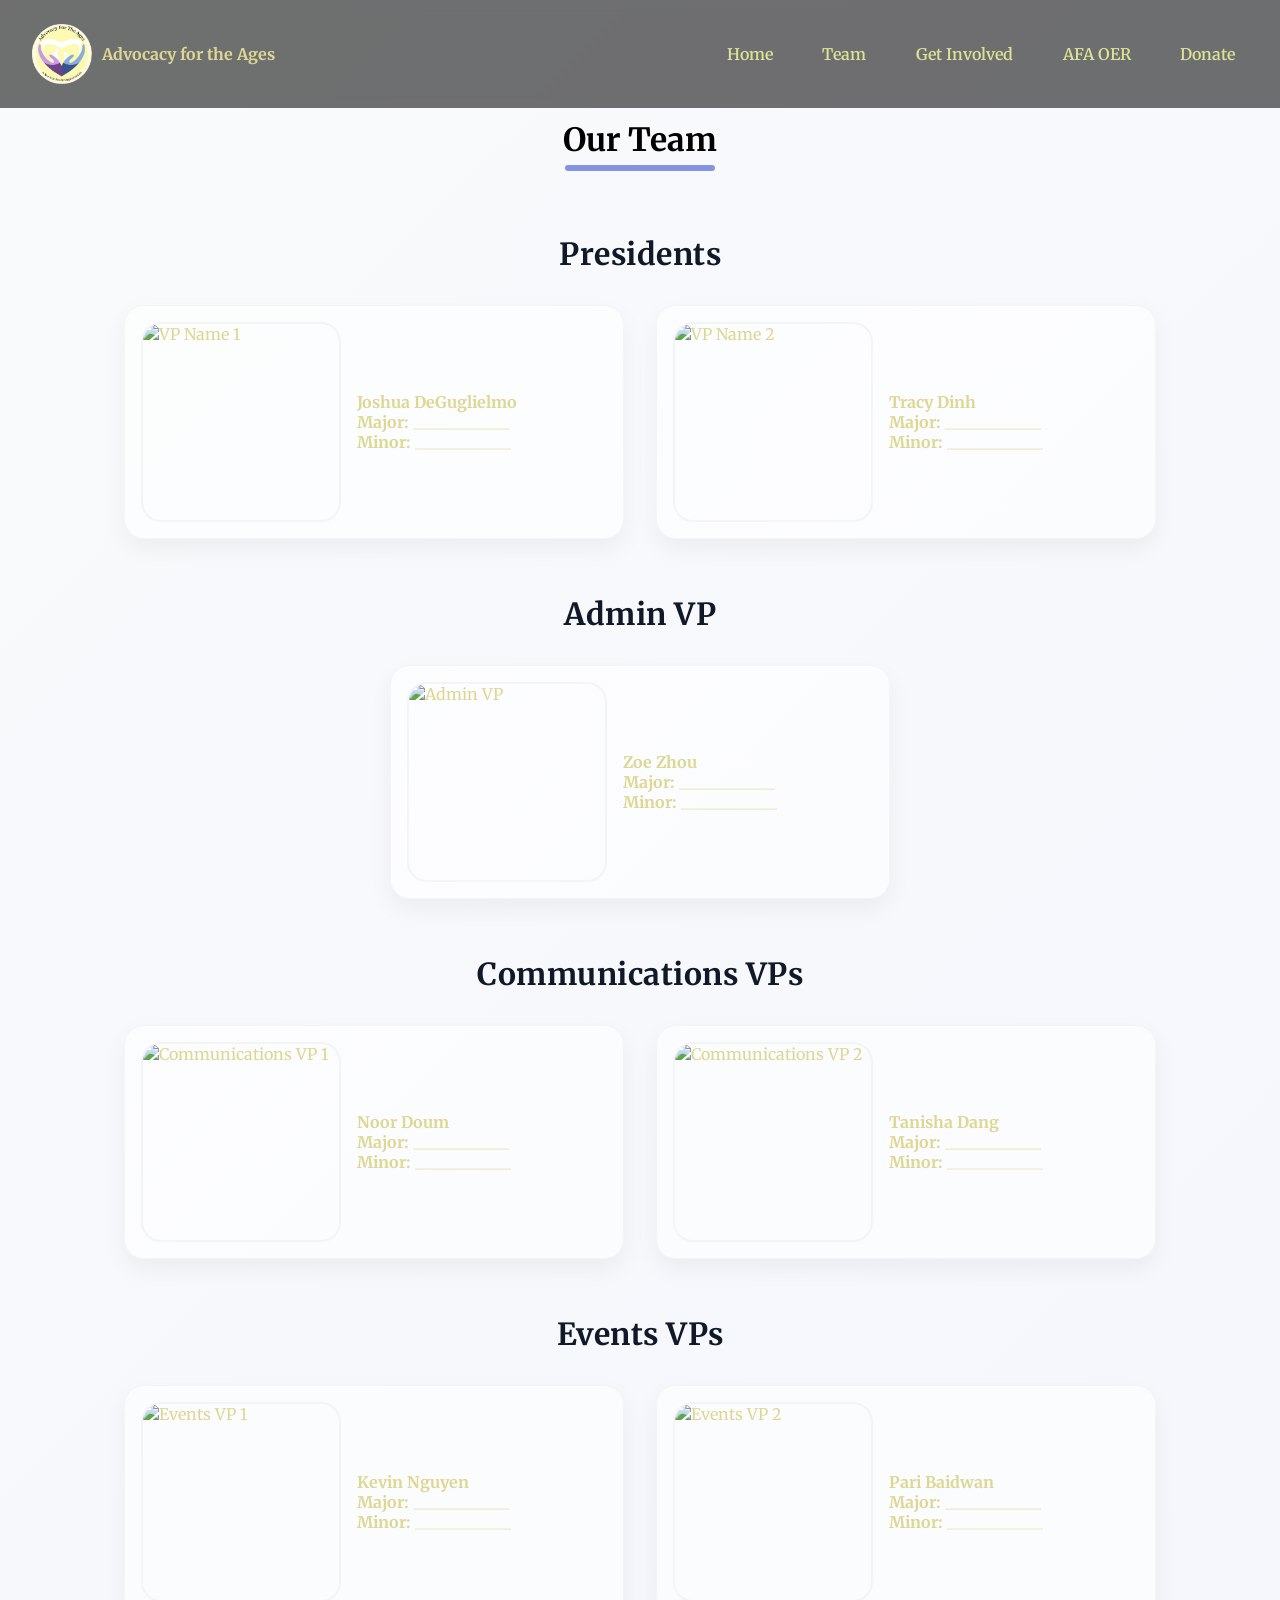
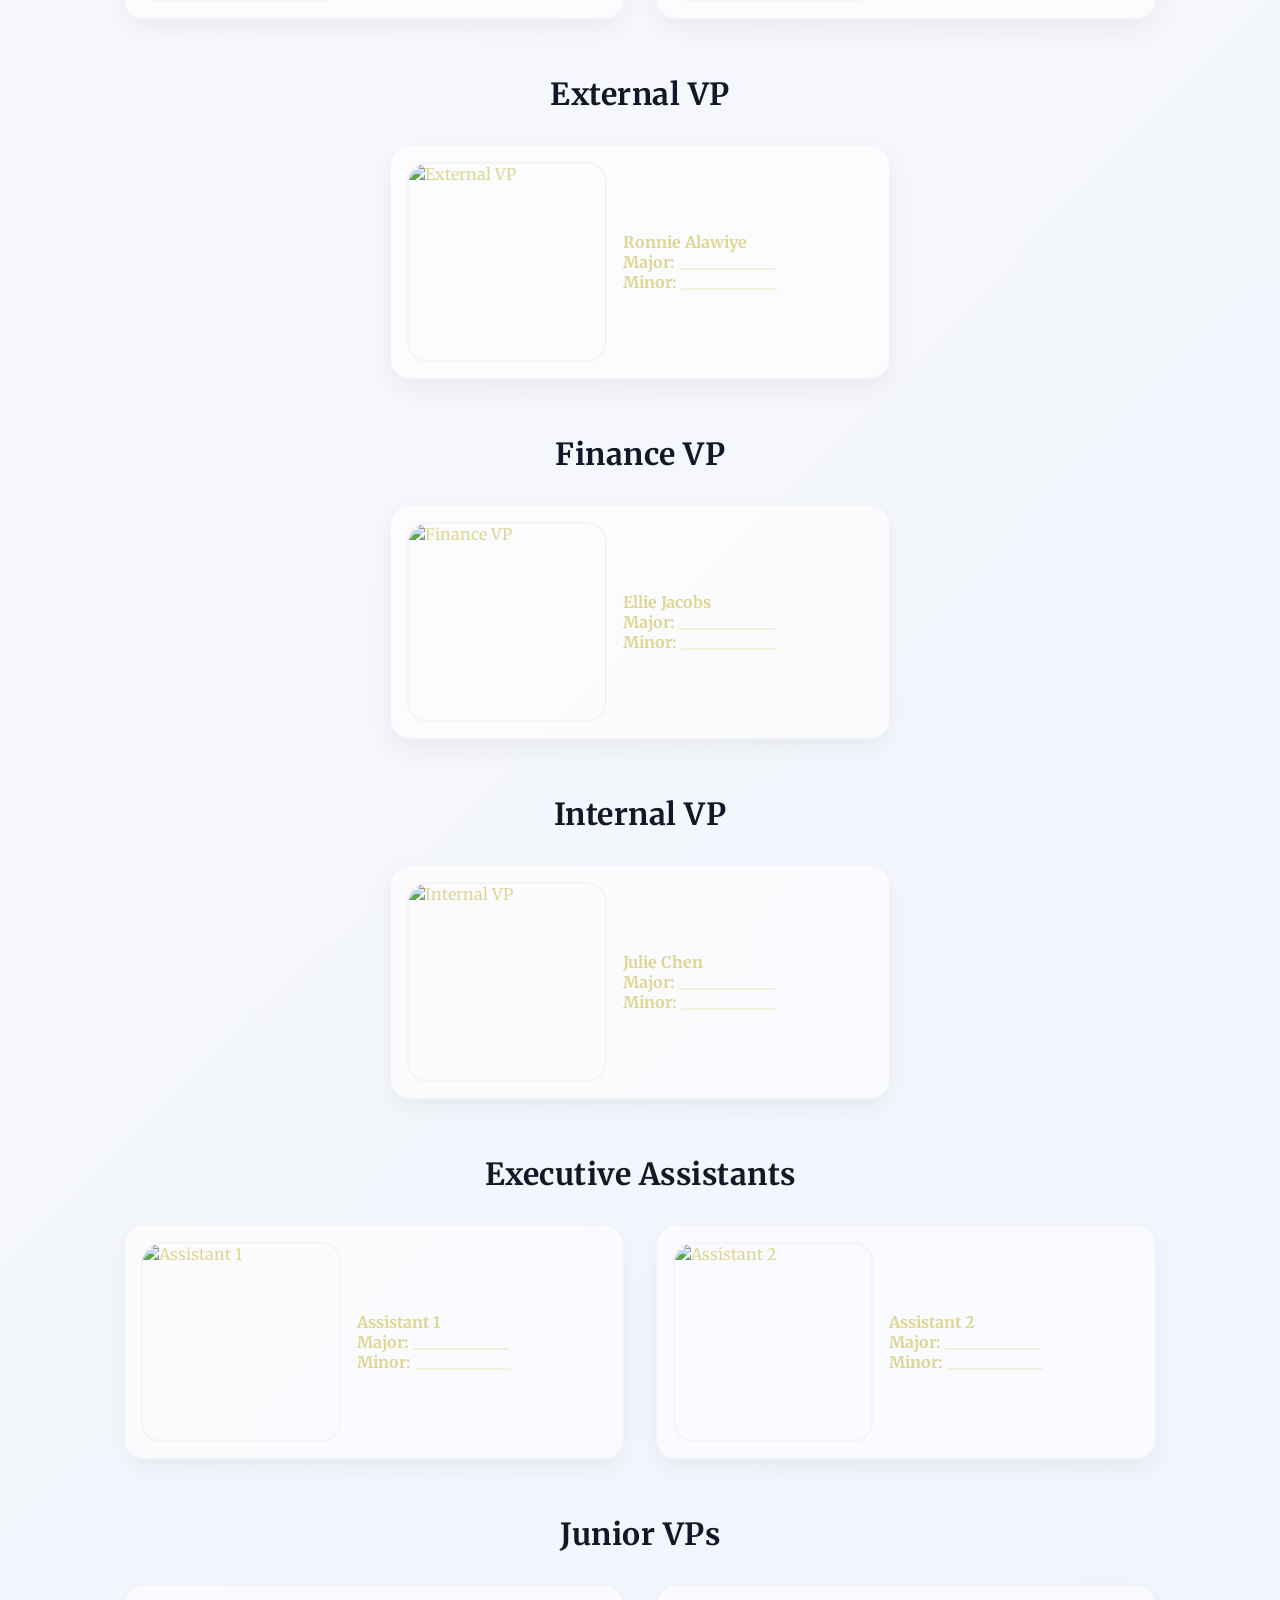
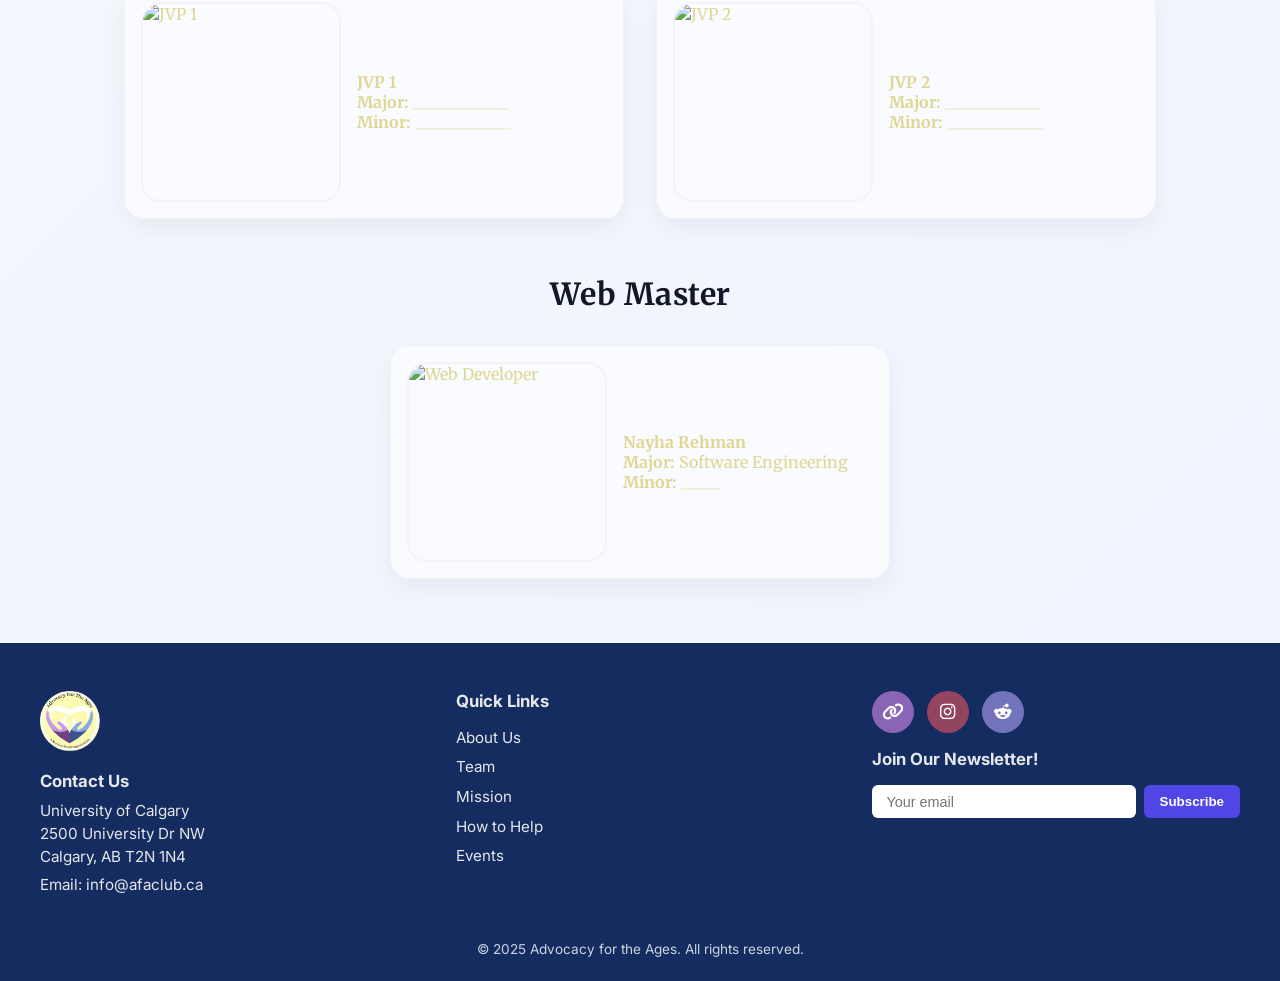
==== team.html @ b3eba0a0 "Website Base Design" ====
<!DOCTYPE html>
<html lang="en">
<head>
  <meta charset="UTF-8" />
  <meta name="viewport" content="width=device-width, initial-scale=1.0" />
  <title>Our Team | AFA Club</title>

  <link rel="stylesheet" href="css/styles.css" />
  <link
  rel="stylesheet"
  href="https://cdnjs.cloudflare.com/ajax/libs/font-awesome/6.5.0/css/all.min.css"
/>

  <link href="https://fonts.googleapis.com/css2?family=Merriweather:wght@400;700&family=Playfair+Display:wght@400;700&display=swap" rel="stylesheet">
  <meta charset="UTF-8" />
  <meta name="viewport" content="width=device-width, initial-scale=1.0" />
  <title>Advocacy for the Ages</title>

  <link rel="stylesheet" href="css/styles.css" />
  <link href="https://fonts.googleapis.com/css2?family=Inter:wght@400;600;700&display=swap" rel="stylesheet">
</head>
<body>

<header class="navbar">
  <div class="nav-left">
    <img src="assets/logo.png" alt="AFA Logo" class="logo">
    <span class="club-name">Advocacy for the Ages</span>
  </div>

    <nav class="nav-menu">
    <div class="nav-item">
      <a href="index.html" class="nav-link">Home</a>
    </div>
    <div class="nav-item">
      <a href="Team.html" class="nav-link">Team</a>
    </div>
    <div class="nav-item">
        <a href="#">Get Involved</a>
        <div class="dropdown">
        <a href="collabs.html">Schools/Organizations</a>
        <a href="donate.html">Members</a>
        </div>
    </div>

    <div class="nav-item">
      <a href="OER.html" class="nav-link">AFA OER</a>
    </div>

    <a href="https://www.gofundme.com/f/advocacy-for-the-ages-helping-our-community-as-a-charity?attribution_id=sl:24ce74b3-1496-4ca2-81be-85c0640acd7d&lang=en_US&utm_campaign=fp_sharesheet&utm_content=amp13_t1-amp14_t2&utm_medium=customer&utm_source=copy_link&v=amp14_t2" class="nav-link">Donate</a>
    </nav>

</header>

<section class="team-section">
  <h2>Our Team</h2>

  <div class="team-container">
    <!-- Presidents -->
    <div class="team-group vp-group">
      <h3>Presidents</h3>
      <div class="profiles">
        <div class="profile">
          <img src="assets/placeholder.jpg" alt="VP Name 1" class="profile-img">
          <div class="profile-info">
            <h4>Joshua DeGuglielmo</h4>
            <p><strong>Major:</strong> ____________</p>
            <p><strong>Minor:</strong> ____________</p>
          </div>
        </div>
        <div class="profile">
          <img src="assets/placeholder.jpg" alt="VP Name 2" class="profile-img">
          <div class="profile-info">
            <h4>Tracy Dinh</h4>
            <p><strong>Major:</strong> ____________</p>
            <p><strong>Minor:</strong> ____________</p>
          </div>
        </div>
      </div>
    </div>

    <!-- Admin VP -->
    <div class="team-group">
      <h3>Admin VP</h3>
      <div class="profiles">
        <div class="profile">
          <img src="assets/placeholder.jpg" alt="Admin VP" class="profile-img">
          <div class="profile-info">
            <h4>Zoe Zhou</h4>
            <p><strong>Major:</strong> ____________</p>
            <p><strong>Minor:</strong> ____________</p>
          </div>
        </div>
      </div>
    </div>

    <!-- Communications Vice Presidents -->
    <div class="team-group">
      <h3>Communications VPs</h3>
      <div class="profiles">
        <div class="profile">
          <img src="assets/placeholder.jpg" alt="Communications VP 1" class="profile-img">
          <div class="profile-info">
            <h4>Noor Doum</h4>
            <p><strong>Major:</strong> ____________</p>
            <p><strong>Minor:</strong> ____________</p>
          </div>
        </div>
        <div class="profile">
          <img src="assets/placeholder.jpg" alt="Communications VP 2" class="profile-img">
          <div class="profile-info">
            <h4>Tanisha Dang</h4>
            <p><strong>Major:</strong> ____________</p>
            <p><strong>Minor:</strong> ____________</p>
          </div>
        </div>
      </div>
    </div>

    <!-- Events Vice Presidents -->
    <div class="team-group">
      <h3>Events VPs</h3>
      <div class="profiles">
        <div class="profile">
          <img src="assets/placeholder.jpg" alt="Events VP 1" class="profile-img">
          <div class="profile-info">
            <h4>Kevin Nguyen</h4>
            <p><strong>Major:</strong> ____________</p>
            <p><strong>Minor:</strong> ____________</p>
          </div>
        </div>
        <div class="profile">
          <img src="assets/placeholder.jpg" alt="Events VP 2" class="profile-img">
          <div class="profile-info">
            <h4>Pari Baidwan</h4>
            <p><strong>Major:</strong> ____________</p>
            <p><strong>Minor:</strong> ____________</p>
          </div>
        </div>
      </div>
    </div>

    <!-- External Vice President -->
    <div class="team-group">
      <h3>External VP</h3>
      <div class="profiles">
        <div class="profile">
          <img src="assets/placeholder.jpg" alt="External VP" class="profile-img">
          <div class="profile-info">
            <h4>Ronnie Alawiye</h4>
            <p><strong>Major:</strong> ____________</p>
            <p><strong>Minor:</strong> ____________</p>
          </div>
        </div>
      </div>
    </div>

    <!-- Finance Vice President -->
    <div class="team-group">
      <h3>Finance VP</h3>
      <div class="profiles">
        <div class="profile">
          <img src="assets/placeholder.jpg" alt="Finance VP" class="profile-img">
          <div class="profile-info">
            <h4>Ellie Jacobs</h4>
            <p><strong>Major:</strong> ____________</p>
            <p><strong>Minor:</strong> ____________</p>
          </div>
        </div>
      </div>
    </div>

    <!-- Internal Vice President -->
    <div class="team-group">
      <h3>Internal VP</h3>
      <div class="profiles">
        <div class="profile">
          <img src="assets/placeholder.jpg" alt="Internal VP" class="profile-img">
          <div class="profile-info">
            <h4>Julie Chen</h4>
            <p><strong>Major:</strong> ____________</p>
            <p><strong>Minor:</strong> ____________</p>
          </div>
        </div>
      </div>
    </div>

    <!-- Assistants -->
    <div class="team-group assistants-group">
      <h3>Executive Assistants</h3>
      <div class="profiles">
        <div class="profile">
          <img src="assets/placeholder.jpg" alt="Assistant 1" class="profile-img">
          <div class="profile-info">
            <h4>Assistant 1</h4>
            <p><strong>Major:</strong> ____________</p>
            <p><strong>Minor:</strong> ____________</p>
          </div>
        </div>
        <div class="profile">
          <img src="assets/placeholder.jpg" alt="Assistant 2" class="profile-img">
          <div class="profile-info">
            <h4>Assistant 2</h4>
            <p><strong>Major:</strong> ____________</p>
            <p><strong>Minor:</strong> ____________</p>
          </div>
        </div>
      </div>
    </div>

    <!-- Junior Vice Presidents -->
    <div class="team-group jvp-group">
      <h3>Junior VPs</h3>
      <div class="profiles">
        <div class="profile">
          <img src="assets/placeholder.jpg" alt="JVP 1" class="profile-img">
          <div class="profile-info">
            <h4>JVP 1</h4>
            <p><strong>Major:</strong> ____________</p>
            <p><strong>Minor:</strong> ____________</p>
          </div>
        </div>
        <div class="profile">
          <img src="assets/placeholder.jpg" alt="JVP 2" class="profile-img">
          <div class="profile-info">
            <h4>JVP 2</h4>
            <p><strong>Major:</strong> ____________</p>
            <p><strong>Minor:</strong> ____________</p>
          </div>
        </div>
      </div>
    </div>

    <!-- Web Developer -->
    <div class="team-group web-dev-group">
      <h3>Web Master</h3>
      <div class="profiles">
        <div class="profile">
          <img src="assets/placeholder.jpg" alt="Web Developer" class="profile-img">
          <div class="profile-info">
            <h4>Nayha Rehman
            </h4>
            <p><strong>Major:</strong> Software Engineering</p>
            <p><strong>Minor:</strong> _____</p>
          </div>
        </div>
      </div>
    </div>
  </div>
</section>



<footer class="footer">
  <div class="footer-container">

    <!-- LEFT -->
    <div class="footer-left">
      <img src="assets/logo.png" alt="AFA Club Logo" class="footer-logo">
      <h3>Contact Us</h3>
      <p>
        University of Calgary<br>
        2500 University Dr NW<br>
        Calgary, AB T2N 1N4
      </p>
      <p>Email: info@afaclub.ca</p>
    </div>

    <!-- CENTER -->
    <div class="footer-center">
      <h3>Quick Links</h3>
      <ul class="footer-links">
        <li><a href="#about">About Us</a></li>
        <li><a href="#team">Team</a></li>
        <li><a href="#mission">Mission</a></li>
        <li><a href="#help">How to Help</a></li>
        <li><a href="#events">Events</a></li>
      </ul>
    </div>

    <!-- RIGHT -->
    <div class="footer-right">

      <div class="social-buttons">
        <a href="#" class="social-btn link" aria-label="Website">
          <i class="fa-solid fa-link"></i>
        </a>
        <a href="#" class="social-btn instagram" aria-label="Instagram">
          <i class="fa-brands fa-instagram"></i>
        </a>
        <a href="#" class="social-btn reddit" aria-label="Reddit">
          <i class="fa-brands fa-reddit-alien"></i>
        </a>
      </div>

      <h3>Join Our Newsletter!</h3>
      <form class="newsletter-form">
        <input type="email" placeholder="Your email" required>
        <button type="submit">Subscribe</button>
      </form>
    </div>

  </div>

  <p class="footer-bottom">
    &copy; 2025 Advocacy for the Ages. All rights reserved.
  </p>
</footer>



<script src="js/script.js"></script>
</body>
</html>
---- css/styles.css ----
* {
  margin: 0;
  padding: 0;
  box-sizing: border-box;
}

body {
  font-family: 'Merriweather', serif;
  background: #fcfcf6;
  color: #ddd793;
}
/* NAVBAR */
.navbar {
  position: fixed;           /* keeps navbar on top */
  width: 100%;
  top: 0;
  left: 0;
  z-index: 100;
  
  background-color: rgba(0, 0, 0, 0.557); /* semi-transparent black overlay */
  backdrop-filter: blur(5px);           /* optional blur for frosted look */
  
  display: flex;
  justify-content: space-between;
  align-items: center;
  padding: 1.2rem 2rem;
  transition: transform 0.3s ease-in-out;
}

.navbar.hidden {
  transform: translateY(-100%); /* slide up out of view */
}


/* NAV MENU */
.nav-menu {
  display: flex;
  align-items: center;
  gap: 1.5rem;
}

/* Top-level links */
.nav-menu a {
  padding: 0.5rem 0.8rem;
  border-radius: 6px;
  font-weight: 600;
  color: #dde394;
  transition: background 0.25s ease, color 0.25s ease;
}

/* Hover color */
.nav-menu a:hover {
  background-color: #584a6c; /* darker lavender */
  color: #c7c6ab;
}

/* Dropdown container */
.nav-item {
  position: relative;
}

/* Dropdown menu */
.dropdown {
  position: absolute;
  top: 120%;
  left: 0;
  background: rgb(0, 0, 0);
  border-radius: 8px;
  min-width: 160px;
  box-shadow: 0 10px 30px rgba(192, 153, 227, 0.943);
  display: none;
  flex-direction: column;
  padding: 0.5rem 0;
  z-index: 100;
}

/* Dropdown links */
.dropdown a {
  padding: 0.6rem 1rem;
  color: #ffffff;
  border-radius: 0;
}

/* Dropdown hover */
.dropdown a:hover {
  background: #939bd8;
}

/* Show dropdown on hover */
.nav-item:hover .dropdown {
  display: flex;
}


.nav-left {
  display: flex;
  align-items: center;
  gap: 0.6rem;
}

.logo {
  width: 60px;
  height: 70px;
  object-fit: contain;
}

.homelogo {
  width: 300px;       /* fixed width */
  height: auto;       /* maintain aspect ratio */
  object-fit: contain;
  margin-top: 0;      /* adjust as needed */
  transition: none;   /* remove flashes caused by animations */
}


#about .front-image {
  width: 60%;
  max-width: 900px;
  min-width: 50px;   /* prevents teeny image */
  height: auto;
  display: block;
  margin: 20px auto;
}



.club-name {
  font-weight: 700;
}

nav a {
  margin-left: 0rem;
  text-decoration: none;
  font-weight: 600;
  color: #534d0a;
}

nav a.active {
  color: #e0dec8;
}

/* HERO */
.hero {
  padding: 5rem 2rem;
  text-align: center;
  background: linear-gradient(135deg, #5469ad, #c59ccf);
  position: relative; /* ADD THIS */
  overflow: hidden;   /* optional, keeps shapes inside */
  min-height: 100vh;       /* makes hero fill entire viewport height */
  display: flex;           /* for vertical centering */
  flex-direction: column;
  justify-content: center; /* vertically center content */
}


.hero h1 {
  color: #211f00;
  margin-top: 50px;
  font-size: 2.8rem;
  margin-bottom: 1rem;
}

.hero-content {
  position: relative;
  z-index: 10;
  color: #1f2933;
}

/* SECTIONS */
.section {
  padding: 4rem 2rem;
  padding-top: 120px; /* Account for fixed navbar */
  max-width: absolute;
  margin: auto;
  background: linear-gradient(135deg, #f8f9fa 0%, #ffffff 50%, #f1f3f4 100%);
  position: relative;
  overflow: hidden;
}

.section h2 {
  text-align: center;
  margin-bottom: 1.5rem;
  color: black;
  font-size: 1.7rem;
  font-weight: 550;
  font-family: 'Manrope', sans-serif;
}

.section h2::after {
  content: "";
  display: block;
  width: 150px;              /* underline length */
  height: 6px;              /* thickness */
  background-color: #8494e1; /* nice clean blue */
  margin: 0.3rem auto 0;    /* spacing + center */
  border-radius: 3px;       /* soft edges */
}

.section-text {
  text-align: center;
  max-width: 900px;         /* maximum width of text block */
  width: 90%;               /* takes 90% of available width */
  margin: 0 auto;           /* centers horizontally */
  color: #000000;
  line-height: 1.9;
  letter-spacing: 0.02em;
  font-size: 1.15rem;
  font-weight: 510;
  font-family: 'Manrope', sans-serif;
}

/* SECTIONS */
.team-section {
  padding: 4rem 2rem;
  padding-top: 120px; /* Account for fixed navbar */
  max-width: absolute;
  margin: auto;
  background: rgb(246, 243, 249);
  position: relative;
  overflow: hidden;
}

.team-section h2 {
  text-align: center;
  margin-bottom: 1.5rem;
  font-size: xx-large;
  color: black;
}

.team-section h2::after {
  content: "";
  display: block;
  width: 150px;              /* underline length */
  height: 6px;              /* thickness */
  background-color: #8494e1; /* nice clean blue */
  margin: 0.3rem auto 0;    /* spacing + center */
  border-radius: 3px;  
  font-family: 'Manrope', sans-serif;     /* soft edges */
}

.team-section-text {
  text-align: center;
  max-width: 900px;         /* maximum width of text block */
  width: 90%;               /* takes 90% of available width */
  margin: 0 auto;           /* centers horizontally */
  color: #000000;
  line-height: 1.9;
  letter-spacing: 0.02em;
  font-size: 1.15rem;
  font-weight: 510;
  font-family: 'Manrope', sans-serif;
}








/* CARDS */
.cards {
  display: grid;
  grid-template-columns: repeat(auto-fit, minmax(250px, 1fr));
  gap: 2rem;
  margin-top: 3rem;
}

.card {
  background: white;
  padding: 2rem;
  border-radius: 10px;
  box-shadow: 0 8px 24px rgba(0,0,0,0.08);
}



/* =========================
   MODERN TEAM SECTION
========================= */

.team-container {
  margin-top: 4rem;
  display: flex;
  flex-direction: column;
  gap: 3.5rem;
  align-items: center;
}

.team-group {
  width: 100%;
  max-width: 1300px;
}

.team-group h3 {
  text-align: center;
  font-size: 1.9rem;
  font-weight: 700;
  margin-bottom: 2rem;
  color: #111827;
  letter-spacing: 0.5px;
}
.profiles {
  display: grid;
  grid-template-columns: repeat(auto-fit, 500px);
  justify-content: center;
  gap: 2rem;
}




.profile {
  width: 500px;        /* SAME width for every card */
  min-height: 230px;

  display: flex;
  align-items: center;
  gap: 1rem;

  background: #ffffff96;
  border-radius: 20px;
  padding: 1rem;

  box-shadow: 0 10px 25px rgba(0, 0, 0, 0.05);
  border: 1px solid rgba(0, 0, 0, 0.03);
  transition: all 0.25s ease;
}

.profile:hover {
  background-color: rgb(245, 245, 245);
  transform: translateY(-5px);
  box-shadow: 0 18px 35px rgba(0, 0, 0, 0.08);
}



.profile-img {
  width: 200px;
  height: 200px;
  object-fit: cover;
  border-radius: 20px;   /* rounded square */
  margin: none;
  border: 2px solid #f3f4f6;
}





/* Section background refinement */
.team-section {
  background: linear-gradient(
    -45deg,
    #f9fafb,
    #f3f4f6,
    #eef2ff,
    #f9fafb
  );
  background-size: 400% 400%;
  animation: gradientMove 20s ease infinite;
}

@keyframes gradientMove {
  0% { background-position: 0% 50%; }
  50% { background-position: 100% 50%; }
  100% { background-position: 0% 50%; }
}














/* Floating elements container */
#floating-elements {
  position: absolute;
  top: 0;
  left: 0;
  width: 100%;
  height: 100%;
  pointer-events: none; /* so they don't block clicks */
  overflow: hidden;
}

/* Shape common styles */
.floating-shape {
  position: absolute;
  width: 32px;
  height: 32px;
  opacity: 0.7;
  animation: float ease-in-out infinite;
}

/* Individual shapes */
.star {
  background-color: #fdfd96; /* pastel yellow */
  clip-path: polygon(50% 0%, 61% 35%, 98% 35%, 68% 57%, 79% 91%, 50% 70%, 21% 91%, 32% 57%, 2% 35%, 39% 35%);
}

.book {
  background-color: #87ceeb; /* nice blue */
  border-radius: 3px;
}

.pen {
  background-color: #e6e6fa; /* lavender */
  width: 8px;
  height: 32px;
  border-radius: 2px;
}

/* Floating animation */
@keyframes float {
  0% {
    transform: translateY(100%) translateX(0px) rotate(0deg);
    opacity: 0;
  }
  25% {
    transform: translateY(50%) translateX(var(--horizontal-drift, 0px)) rotate(90deg);
    opacity: 0.9;
  }
  75% {
    transform: translateY(-50%) translateX(calc(var(--horizontal-drift, 0px) * -0.5)) rotate(270deg);
    opacity: 0.9;
  }
  100% {
    transform: translateY(-100%) translateX(0px) rotate(360deg);
    opacity: 0;
  }
}




.mission-icons {
  display: grid;
  grid-template-columns: repeat(auto-fit, minmax(220px, 1fr));
  gap: 1.5rem;
  margin-top: 3rem;
  text-align: center;
  max-width: 900px;
  margin: 3rem auto 0;
}

.mission-item h3 {
  margin-top: 1rem;
  font-size: 1.2rem;
  color: #1f2933;
  font-family: 'Manrope', sans-serif;
}

.mission-item p {
  margin-top: 0.5rem;
  font-size: 0.95rem;
  color: #4b5563;
  line-height: 1.6;
}

.icon-circle {
  width: 100px;
  height: 100px;
  margin: 0 auto;
  background: #8494e1;
  color: white;
  border-radius: 50%;
  display: flex;
  align-items: center;
  justify-content: center;
  font-size: 2.4rem;
}


.cta-section {
  position: relative;
  background: url('../assets/longimg.jpg') center/cover no-repeat;
  color: #ffffff;
  background-position: center 60%;
  font-family: 'Merriweather', serif;
  padding: 6rem 2rem;
  overflow: hidden;
}



.cta-overlay {
  position: absolute;
  top: 0; left: 0; right: 0; bottom: 0;
  background-color: rgba(0,0,0,0.4); /* optional dark overlay for text readability */
  z-index: 1;
}

.cta-container {
  display: flex;
  justify-content: space-between;
  align-items: center;
  max-width: 1200px;
  margin: auto;
  position: relative; /* so content is above overlay */
  z-index: 2;
  gap: 7rem;
  flex-wrap: wrap;
}

.cta-left, .cta-right {
  flex: 1;
  border-radius: 9px;
  background-color: #2d2d2dbd;
  min-width: 300px;
  padding-left: 3rem;
  padding-block: 3rem;
}

.cta-left h2, .cta-right h2 {
  font-size: 2rem;
  margin-bottom: 1rem;
}

.cta-left p {
  line-height: 1.8;
  margin-bottom: 1.5rem;
}

.cta-btn {
  display: inline-block;
  padding: 0.7rem 1.5rem;
  border-radius: 8px;
  text-decoration: none;
  font-weight: 600;
  transition: transform 0.2s, background 0.2s;
  text-align: center;
}

/* Donate button style */
.donate-btn {
  background-color: #43380b; /* pastel yellow */
  color: #ffffff;
}

.donate-btn:hover {
  background-color: #d3b351;
}

/* Get Involved buttons style */
.involve-buttons {
  display: flex;
  flex-direction: column;
  gap: 1rem;
}

.involve-btn {
  background-color: #51579d; /* blue */
  color: rgb(255, 255, 255);
    max-width: 200px;
}

.involve-btn:hover {
  background-color: #959ad3;
}

/* Responsive */
@media (max-width: 768px) {
  .cta-container {
    flex-direction: column;
    text-align: center;
  }

  .involve-buttons {
    flex-direction: row;
    justify-content: center;
  }
}












/* =========================
   FOOTER BASE
========================= */
.footer {
  background-color: #142c5f;
  color: #e5e7eb;
  padding: 3rem 2rem 1.5rem;
  font-family: 'Inter', sans-serif;
}

/* Layout container */
.footer-container {
  max-width: 1200px;
  margin: auto;
  display: flex;
  justify-content: space-between;
  gap: 3rem;
  flex-wrap: wrap;
}

/* Make columns equal */
.footer-left,
.footer-center,
.footer-right {
  flex: 1;
  min-width: 250px;
}

/* =========================
   LEFT COLUMN
========================= */
.footer-left .footer-logo {
  width: 60px;
  margin-bottom: 1rem;
}

.footer-left h3 {
  margin-bottom: 0.6rem;
  font-size: 1.05rem;
}

.footer-left p {
  margin: 0.3rem 0;
  font-size: 0.95rem;
  line-height: 1.5;
}

/* =========================
   CENTER COLUMN
========================= */
.footer-center h3 {
  margin-bottom: 1rem;
  font-size: 1.05rem;
}

.footer-links {
  list-style: none;
  padding: 0;
}

.footer-links li {
  margin-bottom: 0.6rem;
}

.footer-links a {
  text-decoration: none;
  color: #e5e7eb;
  font-size: 0.95rem;
  transition: color 0.2s ease;
}

.footer-links a:hover {
  color: #60a5fa;
}

/* =========================
   RIGHT COLUMN
========================= */
.footer-right {
  display: flex;
  flex-direction: column;
  gap: 1rem;
}

.footer-right h3 {
  font-size: 1.05rem;
}

/* Social icons */
.social-buttons {
  display: flex;
  gap: 0.8rem;
}

.social-btn {
  width: 42px;
  height: 42px;
  border-radius: 50%;
  display: inline-flex;
  align-items: center;
  justify-content: center;
  font-size: 1.1rem;
  color: white;
  text-decoration: none;
  transition: transform 0.2s ease, filter 0.2s ease;
}

.social-btn.link {
  background-color: #8a65b5;
}

.social-btn.instagram {
  background-color: #93445e;
}

.social-btn.reddit {
  background-color: #7373bc;
}

.social-btn:hover {
  transform: translateY(-3px);
  filter: brightness(1.15);
}

/* =========================
   NEWSLETTER
========================= */
.newsletter-form {
  display: flex;
  gap: 0.5rem;
  flex-wrap: wrap;
}

.newsletter-form input {
  flex: 1;
  min-width: 160px;
  padding: 0.55rem 0.9rem;
  border-radius: 6px;
  border: none;
  font-size: 0.9rem;
}

.newsletter-form button {
  padding: 0.55rem 1rem;
  border-radius: 6px;
  border: none;
  background-color: #4f46e5;
  color: white;
  font-weight: 600;
  cursor: pointer;
  transition: background 0.2s ease, transform 0.2s ease;
}

.newsletter-form button:hover {
  background-color: #3730a3;
  transform: translateY(-2px);
}

/* =========================
   FOOTER BOTTOM
========================= */
.footer-bottom {
  text-align: center;
  margin-top: 2.5rem;
  font-size: 0.85rem;
  color: #cbd5e1;
}

/* =========================
   MOBILE
========================= */
@media (max-width: 768px) {
  .footer-container {
    flex-direction: column;
    text-align: center;
    gap: 2.5rem;
  }

  .social-buttons {
    justify-content: center;
  }

  .newsletter-form {
    justify-content: center;
  }
}
---- css/styles.css ----
* {
  margin: 0;
  padding: 0;
  box-sizing: border-box;
}

body {
  font-family: 'Merriweather', serif;
  background: #fcfcf6;
  color: #ddd793;
}
/* NAVBAR */
.navbar {
  position: fixed;           /* keeps navbar on top */
  width: 100%;
  top: 0;
  left: 0;
  z-index: 100;
  
  background-color: rgba(0, 0, 0, 0.557); /* semi-transparent black overlay */
  backdrop-filter: blur(5px);           /* optional blur for frosted look */
  
  display: flex;
  justify-content: space-between;
  align-items: center;
  padding: 1.2rem 2rem;
  transition: transform 0.3s ease-in-out;
}

.navbar.hidden {
  transform: translateY(-100%); /* slide up out of view */
}


/* NAV MENU */
.nav-menu {
  display: flex;
  align-items: center;
  gap: 1.5rem;
}

/* Top-level links */
.nav-menu a {
  padding: 0.5rem 0.8rem;
  border-radius: 6px;
  font-weight: 600;
  color: #dde394;
  transition: background 0.25s ease, color 0.25s ease;
}

/* Hover color */
.nav-menu a:hover {
  background-color: #584a6c; /* darker lavender */
  color: #c7c6ab;
}

/* Dropdown container */
.nav-item {
  position: relative;
}

/* Dropdown menu */
.dropdown {
  position: absolute;
  top: 120%;
  left: 0;
  background: rgb(0, 0, 0);
  border-radius: 8px;
  min-width: 160px;
  box-shadow: 0 10px 30px rgba(192, 153, 227, 0.943);
  display: none;
  flex-direction: column;
  padding: 0.5rem 0;
  z-index: 100;
}

/* Dropdown links */
.dropdown a {
  padding: 0.6rem 1rem;
  color: #ffffff;
  border-radius: 0;
}

/* Dropdown hover */
.dropdown a:hover {
  background: #939bd8;
}

/* Show dropdown on hover */
.nav-item:hover .dropdown {
  display: flex;
}


.nav-left {
  display: flex;
  align-items: center;
  gap: 0.6rem;
}

.logo {
  width: 60px;
  height: 70px;
  object-fit: contain;
}

.homelogo {
  width: 300px;       /* fixed width */
  height: auto;       /* maintain aspect ratio */
  object-fit: contain;
  margin-top: 0;      /* adjust as needed */
  transition: none;   /* remove flashes caused by animations */
}


#about .front-image {
  width: 60%;
  max-width: 900px;
  min-width: 50px;   /* prevents teeny image */
  height: auto;
  display: block;
  margin: 20px auto;
}



.club-name {
  font-weight: 700;
}

nav a {
  margin-left: 0rem;
  text-decoration: none;
  font-weight: 600;
  color: #534d0a;
}

nav a.active {
  color: #e0dec8;
}

/* HERO */
.hero {
  padding: 5rem 2rem;
  text-align: center;
  background: linear-gradient(135deg, #5469ad, #c59ccf);
  position: relative; /* ADD THIS */
  overflow: hidden;   /* optional, keeps shapes inside */
  min-height: 100vh;       /* makes hero fill entire viewport height */
  display: flex;           /* for vertical centering */
  flex-direction: column;
  justify-content: center; /* vertically center content */
}


.hero h1 {
  color: #211f00;
  margin-top: 50px;
  font-size: 2.8rem;
  margin-bottom: 1rem;
}

.hero-content {
  position: relative;
  z-index: 10;
  color: #1f2933;
}

/* SECTIONS */
.section {
  padding: 4rem 2rem;
  padding-top: 120px; /* Account for fixed navbar */
  max-width: absolute;
  margin: auto;
  background: linear-gradient(135deg, #f8f9fa 0%, #ffffff 50%, #f1f3f4 100%);
  position: relative;
  overflow: hidden;
}

.section h2 {
  text-align: center;
  margin-bottom: 1.5rem;
  color: black;
  font-size: 1.7rem;
  font-weight: 550;
  font-family: 'Manrope', sans-serif;
}

.section h2::after {
  content: "";
  display: block;
  width: 150px;              /* underline length */
  height: 6px;              /* thickness */
  background-color: #8494e1; /* nice clean blue */
  margin: 0.3rem auto 0;    /* spacing + center */
  border-radius: 3px;       /* soft edges */
}

.section-text {
  text-align: center;
  max-width: 900px;         /* maximum width of text block */
  width: 90%;               /* takes 90% of available width */
  margin: 0 auto;           /* centers horizontally */
  color: #000000;
  line-height: 1.9;
  letter-spacing: 0.02em;
  font-size: 1.15rem;
  font-weight: 510;
  font-family: 'Manrope', sans-serif;
}

/* SECTIONS */
.team-section {
  padding: 4rem 2rem;
  padding-top: 120px; /* Account for fixed navbar */
  max-width: absolute;
  margin: auto;
  background: rgb(246, 243, 249);
  position: relative;
  overflow: hidden;
}

.team-section h2 {
  text-align: center;
  margin-bottom: 1.5rem;
  font-size: xx-large;
  color: black;
}

.team-section h2::after {
  content: "";
  display: block;
  width: 150px;              /* underline length */
  height: 6px;              /* thickness */
  background-color: #8494e1; /* nice clean blue */
  margin: 0.3rem auto 0;    /* spacing + center */
  border-radius: 3px;  
  font-family: 'Manrope', sans-serif;     /* soft edges */
}

.team-section-text {
  text-align: center;
  max-width: 900px;         /* maximum width of text block */
  width: 90%;               /* takes 90% of available width */
  margin: 0 auto;           /* centers horizontally */
  color: #000000;
  line-height: 1.9;
  letter-spacing: 0.02em;
  font-size: 1.15rem;
  font-weight: 510;
  font-family: 'Manrope', sans-serif;
}








/* CARDS */
.cards {
  display: grid;
  grid-template-columns: repeat(auto-fit, minmax(250px, 1fr));
  gap: 2rem;
  margin-top: 3rem;
}

.card {
  background: white;
  padding: 2rem;
  border-radius: 10px;
  box-shadow: 0 8px 24px rgba(0,0,0,0.08);
}



/* =========================
   MODERN TEAM SECTION
========================= */

.team-container {
  margin-top: 4rem;
  display: flex;
  flex-direction: column;
  gap: 3.5rem;
  align-items: center;
}

.team-group {
  width: 100%;
  max-width: 1300px;
}

.team-group h3 {
  text-align: center;
  font-size: 1.9rem;
  font-weight: 700;
  margin-bottom: 2rem;
  color: #111827;
  letter-spacing: 0.5px;
}
.profiles {
  display: grid;
  grid-template-columns: repeat(auto-fit, 500px);
  justify-content: center;
  gap: 2rem;
}




.profile {
  width: 500px;        /* SAME width for every card */
  min-height: 230px;

  display: flex;
  align-items: center;
  gap: 1rem;

  background: #ffffff96;
  border-radius: 20px;
  padding: 1rem;

  box-shadow: 0 10px 25px rgba(0, 0, 0, 0.05);
  border: 1px solid rgba(0, 0, 0, 0.03);
  transition: all 0.25s ease;
}

.profile:hover {
  background-color: rgb(245, 245, 245);
  transform: translateY(-5px);
  box-shadow: 0 18px 35px rgba(0, 0, 0, 0.08);
}



.profile-img {
  width: 200px;
  height: 200px;
  object-fit: cover;
  border-radius: 20px;   /* rounded square */
  margin: none;
  border: 2px solid #f3f4f6;
}





/* Section background refinement */
.team-section {
  background: linear-gradient(
    -45deg,
    #f9fafb,
    #f3f4f6,
    #eef2ff,
    #f9fafb
  );
  background-size: 400% 400%;
  animation: gradientMove 20s ease infinite;
}

@keyframes gradientMove {
  0% { background-position: 0% 50%; }
  50% { background-position: 100% 50%; }
  100% { background-position: 0% 50%; }
}














/* Floating elements container */
#floating-elements {
  position: absolute;
  top: 0;
  left: 0;
  width: 100%;
  height: 100%;
  pointer-events: none; /* so they don't block clicks */
  overflow: hidden;
}

/* Shape common styles */
.floating-shape {
  position: absolute;
  width: 32px;
  height: 32px;
  opacity: 0.7;
  animation: float ease-in-out infinite;
}

/* Individual shapes */
.star {
  background-color: #fdfd96; /* pastel yellow */
  clip-path: polygon(50% 0%, 61% 35%, 98% 35%, 68% 57%, 79% 91%, 50% 70%, 21% 91%, 32% 57%, 2% 35%, 39% 35%);
}

.book {
  background-color: #87ceeb; /* nice blue */
  border-radius: 3px;
}

.pen {
  background-color: #e6e6fa; /* lavender */
  width: 8px;
  height: 32px;
  border-radius: 2px;
}

/* Floating animation */
@keyframes float {
  0% {
    transform: translateY(100%) translateX(0px) rotate(0deg);
    opacity: 0;
  }
  25% {
    transform: translateY(50%) translateX(var(--horizontal-drift, 0px)) rotate(90deg);
    opacity: 0.9;
  }
  75% {
    transform: translateY(-50%) translateX(calc(var(--horizontal-drift, 0px) * -0.5)) rotate(270deg);
    opacity: 0.9;
  }
  100% {
    transform: translateY(-100%) translateX(0px) rotate(360deg);
    opacity: 0;
  }
}




.mission-icons {
  display: grid;
  grid-template-columns: repeat(auto-fit, minmax(220px, 1fr));
  gap: 1.5rem;
  margin-top: 3rem;
  text-align: center;
  max-width: 900px;
  margin: 3rem auto 0;
}

.mission-item h3 {
  margin-top: 1rem;
  font-size: 1.2rem;
  color: #1f2933;
  font-family: 'Manrope', sans-serif;
}

.mission-item p {
  margin-top: 0.5rem;
  font-size: 0.95rem;
  color: #4b5563;
  line-height: 1.6;
}

.icon-circle {
  width: 100px;
  height: 100px;
  margin: 0 auto;
  background: #8494e1;
  color: white;
  border-radius: 50%;
  display: flex;
  align-items: center;
  justify-content: center;
  font-size: 2.4rem;
}


.cta-section {
  position: relative;
  background: url('../assets/longimg.jpg') center/cover no-repeat;
  color: #ffffff;
  background-position: center 60%;
  font-family: 'Merriweather', serif;
  padding: 6rem 2rem;
  overflow: hidden;
}



.cta-overlay {
  position: absolute;
  top: 0; left: 0; right: 0; bottom: 0;
  background-color: rgba(0,0,0,0.4); /* optional dark overlay for text readability */
  z-index: 1;
}

.cta-container {
  display: flex;
  justify-content: space-between;
  align-items: center;
  max-width: 1200px;
  margin: auto;
  position: relative; /* so content is above overlay */
  z-index: 2;
  gap: 7rem;
  flex-wrap: wrap;
}

.cta-left, .cta-right {
  flex: 1;
  border-radius: 9px;
  background-color: #2d2d2dbd;
  min-width: 300px;
  padding-left: 3rem;
  padding-block: 3rem;
}

.cta-left h2, .cta-right h2 {
  font-size: 2rem;
  margin-bottom: 1rem;
}

.cta-left p {
  line-height: 1.8;
  margin-bottom: 1.5rem;
}

.cta-btn {
  display: inline-block;
  padding: 0.7rem 1.5rem;
  border-radius: 8px;
  text-decoration: none;
  font-weight: 600;
  transition: transform 0.2s, background 0.2s;
  text-align: center;
}

/* Donate button style */
.donate-btn {
  background-color: #43380b; /* pastel yellow */
  color: #ffffff;
}

.donate-btn:hover {
  background-color: #d3b351;
}

/* Get Involved buttons style */
.involve-buttons {
  display: flex;
  flex-direction: column;
  gap: 1rem;
}

.involve-btn {
  background-color: #51579d; /* blue */
  color: rgb(255, 255, 255);
    max-width: 200px;
}

.involve-btn:hover {
  background-color: #959ad3;
}

/* Responsive */
@media (max-width: 768px) {
  .cta-container {
    flex-direction: column;
    text-align: center;
  }

  .involve-buttons {
    flex-direction: row;
    justify-content: center;
  }
}












/* =========================
   FOOTER BASE
========================= */
.footer {
  background-color: #142c5f;
  color: #e5e7eb;
  padding: 3rem 2rem 1.5rem;
  font-family: 'Inter', sans-serif;
}

/* Layout container */
.footer-container {
  max-width: 1200px;
  margin: auto;
  display: flex;
  justify-content: space-between;
  gap: 3rem;
  flex-wrap: wrap;
}

/* Make columns equal */
.footer-left,
.footer-center,
.footer-right {
  flex: 1;
  min-width: 250px;
}

/* =========================
   LEFT COLUMN
========================= */
.footer-left .footer-logo {
  width: 60px;
  margin-bottom: 1rem;
}

.footer-left h3 {
  margin-bottom: 0.6rem;
  font-size: 1.05rem;
}

.footer-left p {
  margin: 0.3rem 0;
  font-size: 0.95rem;
  line-height: 1.5;
}

/* =========================
   CENTER COLUMN
========================= */
.footer-center h3 {
  margin-bottom: 1rem;
  font-size: 1.05rem;
}

.footer-links {
  list-style: none;
  padding: 0;
}

.footer-links li {
  margin-bottom: 0.6rem;
}

.footer-links a {
  text-decoration: none;
  color: #e5e7eb;
  font-size: 0.95rem;
  transition: color 0.2s ease;
}

.footer-links a:hover {
  color: #60a5fa;
}

/* =========================
   RIGHT COLUMN
========================= */
.footer-right {
  display: flex;
  flex-direction: column;
  gap: 1rem;
}

.footer-right h3 {
  font-size: 1.05rem;
}

/* Social icons */
.social-buttons {
  display: flex;
  gap: 0.8rem;
}

.social-btn {
  width: 42px;
  height: 42px;
  border-radius: 50%;
  display: inline-flex;
  align-items: center;
  justify-content: center;
  font-size: 1.1rem;
  color: white;
  text-decoration: none;
  transition: transform 0.2s ease, filter 0.2s ease;
}

.social-btn.link {
  background-color: #8a65b5;
}

.social-btn.instagram {
  background-color: #93445e;
}

.social-btn.reddit {
  background-color: #7373bc;
}

.social-btn:hover {
  transform: translateY(-3px);
  filter: brightness(1.15);
}

/* =========================
   NEWSLETTER
========================= */
.newsletter-form {
  display: flex;
  gap: 0.5rem;
  flex-wrap: wrap;
}

.newsletter-form input {
  flex: 1;
  min-width: 160px;
  padding: 0.55rem 0.9rem;
  border-radius: 6px;
  border: none;
  font-size: 0.9rem;
}

.newsletter-form button {
  padding: 0.55rem 1rem;
  border-radius: 6px;
  border: none;
  background-color: #4f46e5;
  color: white;
  font-weight: 600;
  cursor: pointer;
  transition: background 0.2s ease, transform 0.2s ease;
}

.newsletter-form button:hover {
  background-color: #3730a3;
  transform: translateY(-2px);
}

/* =========================
   FOOTER BOTTOM
========================= */
.footer-bottom {
  text-align: center;
  margin-top: 2.5rem;
  font-size: 0.85rem;
  color: #cbd5e1;
}

/* =========================
   MOBILE
========================= */
@media (max-width: 768px) {
  .footer-container {
    flex-direction: column;
    text-align: center;
    gap: 2.5rem;
  }

  .social-buttons {
    justify-content: center;
  }

  .newsletter-form {
    justify-content: center;
  }
}
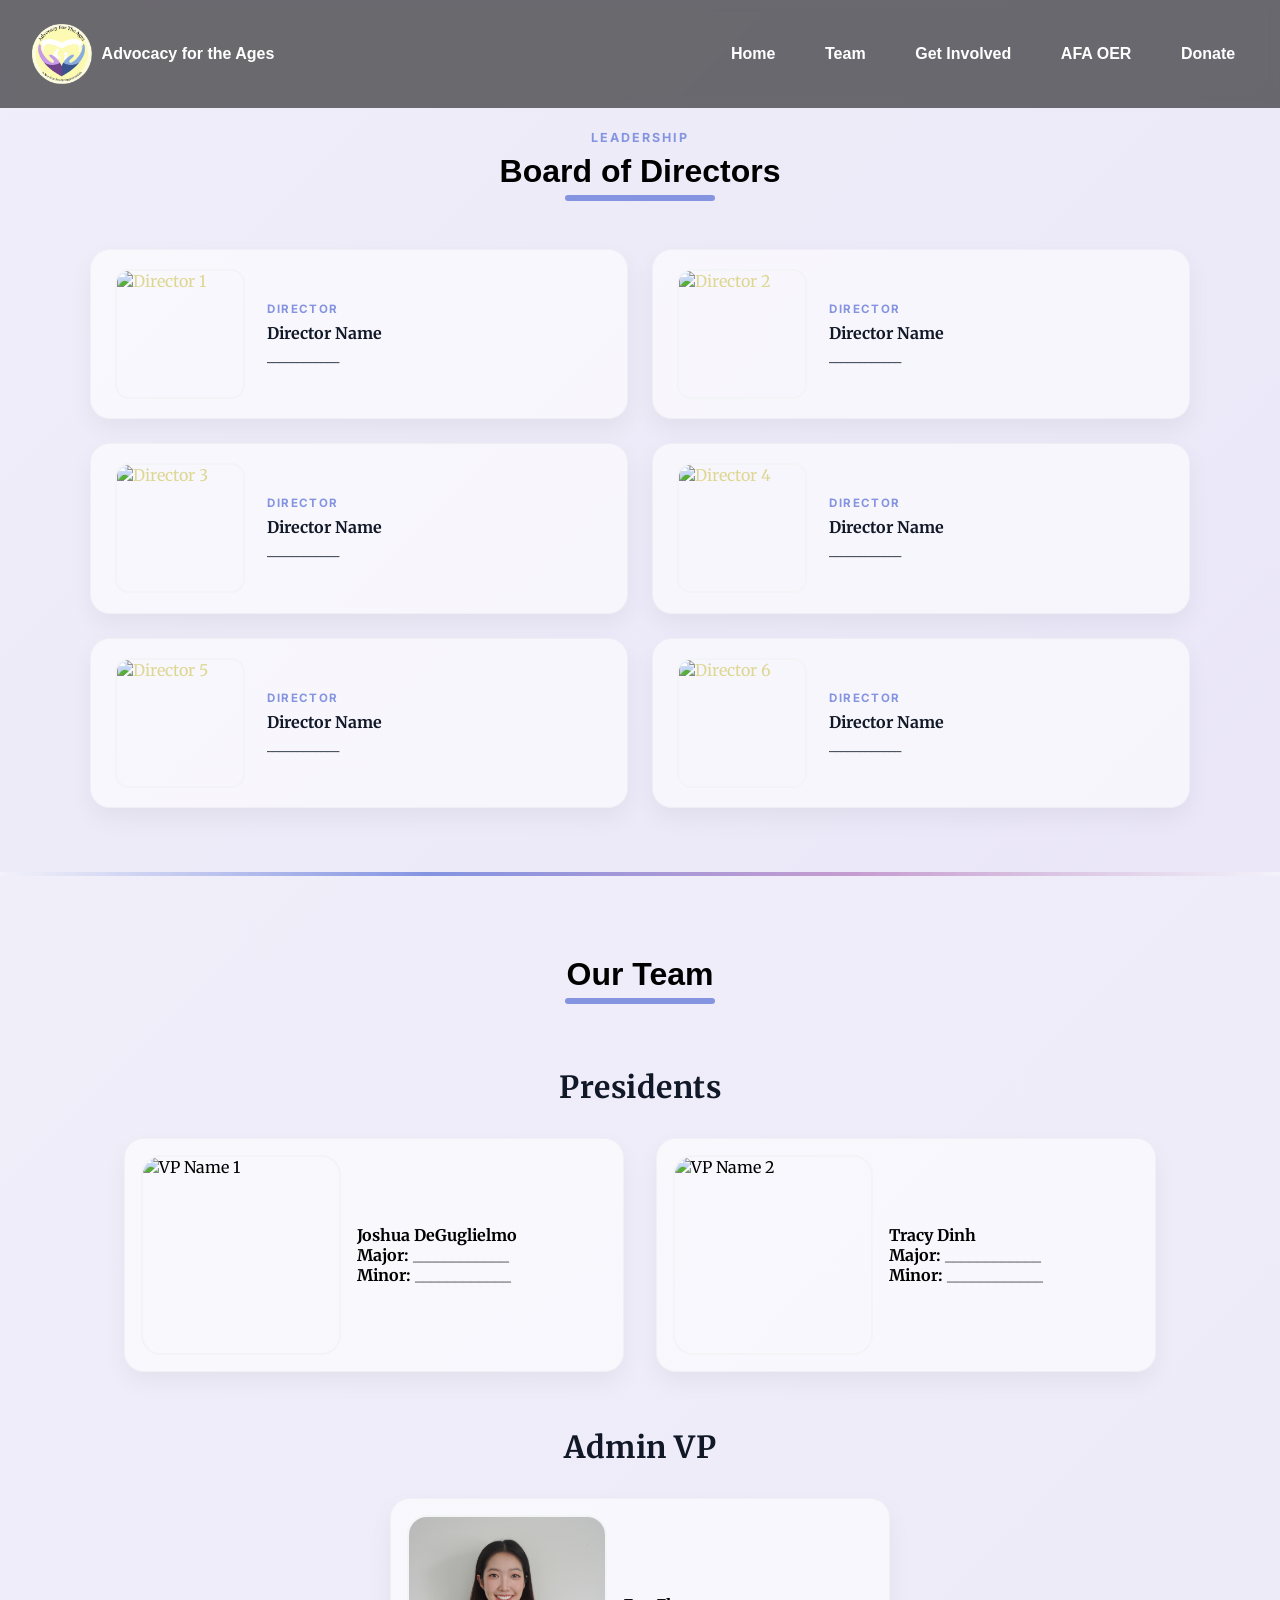
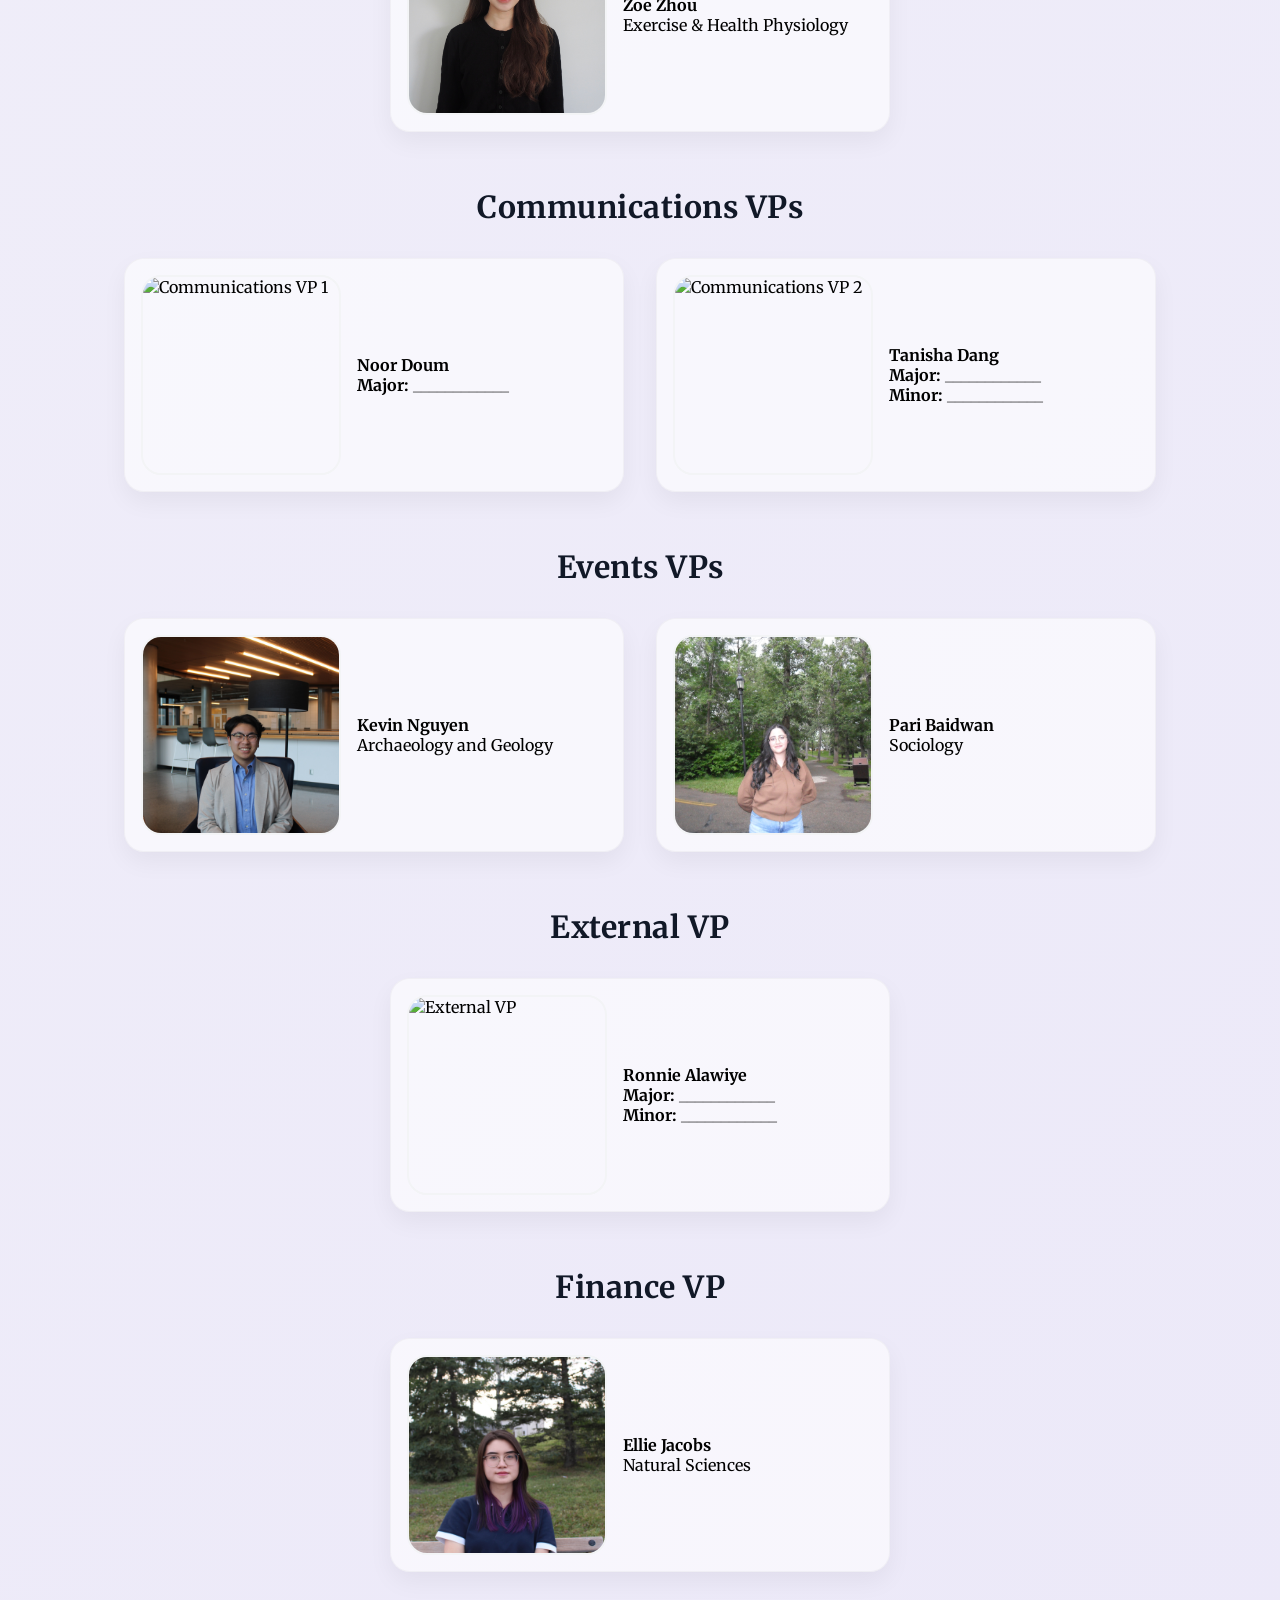
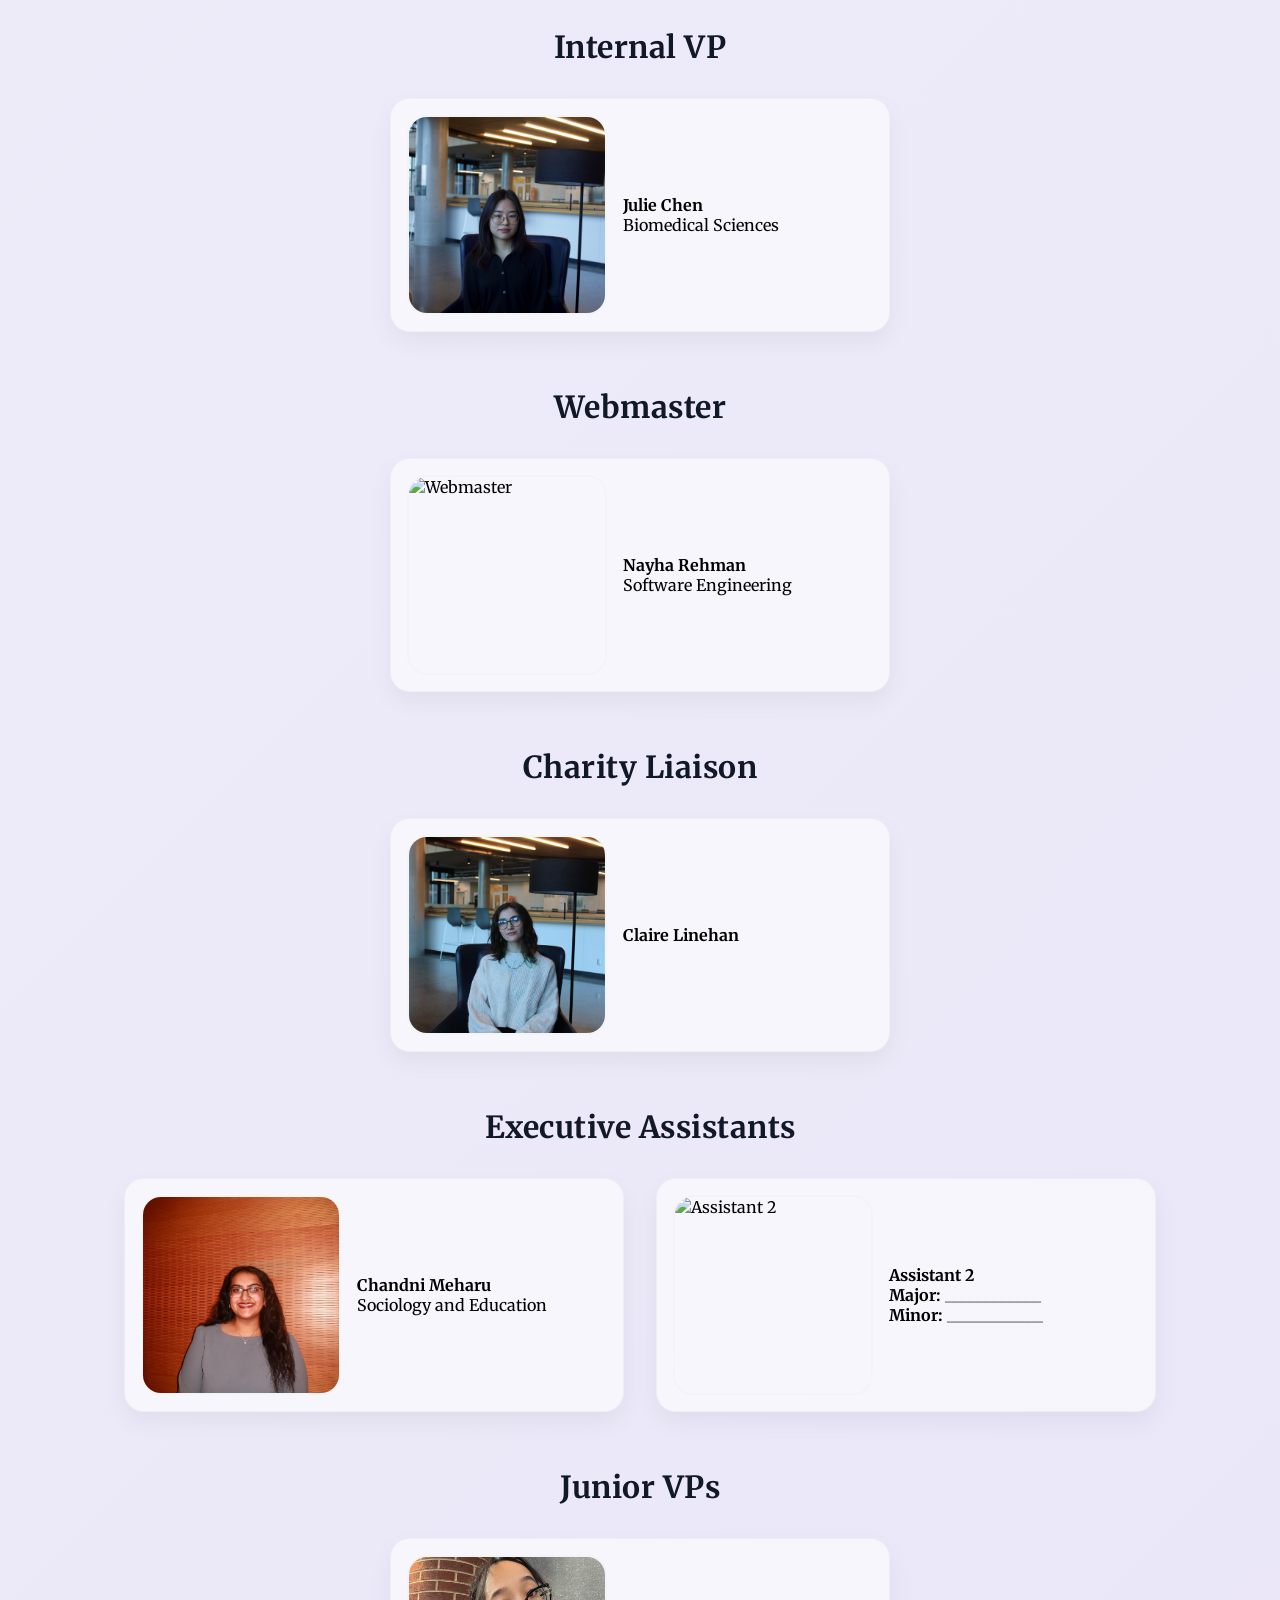
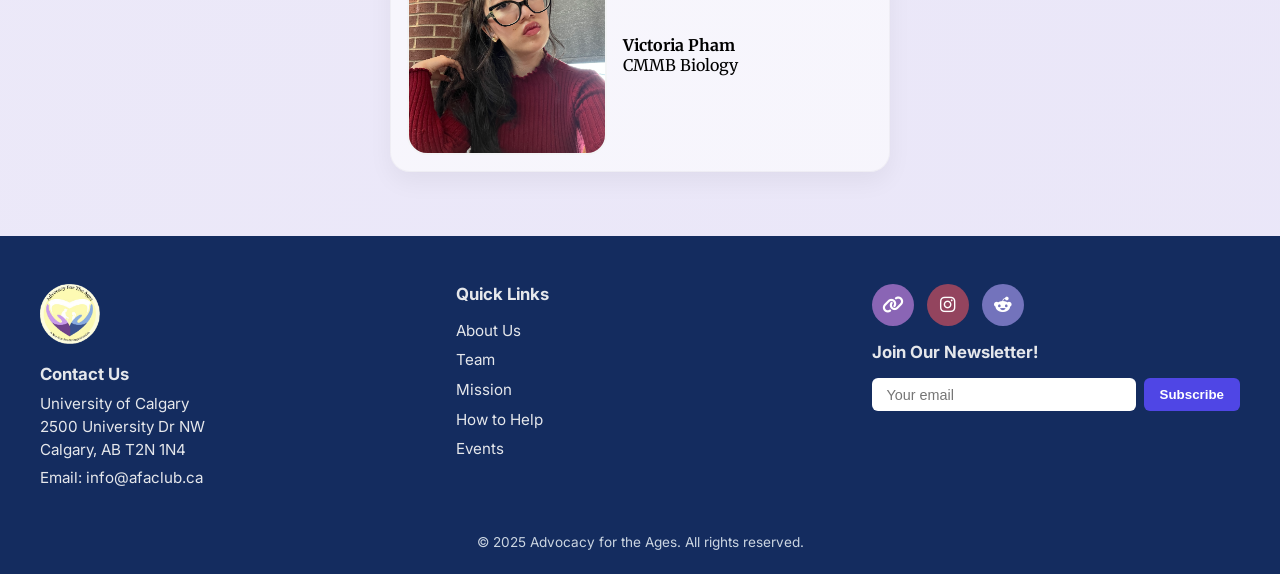
==== commit fbbabdcd: "change to name" ====
--- a/team.html
+++ b/team.html
@@ -3,21 +3,11 @@
 <head>
   <meta charset="UTF-8" />
   <meta name="viewport" content="width=device-width, initial-scale=1.0" />
-  <title>Our Team | AFA Club</title>
+  <title>Our Team | Advocacy for the Ages</title>
 
   <link rel="stylesheet" href="css/styles.css" />
-  <link
-  rel="stylesheet"
-  href="https://cdnjs.cloudflare.com/ajax/libs/font-awesome/6.5.0/css/all.min.css"
-/>
-
-  <link href="https://fonts.googleapis.com/css2?family=Merriweather:wght@400;700&family=Playfair+Display:wght@400;700&display=swap" rel="stylesheet">
-  <meta charset="UTF-8" />
-  <meta name="viewport" content="width=device-width, initial-scale=1.0" />
-  <title>Advocacy for the Ages</title>
-
-  <link rel="stylesheet" href="css/styles.css" />
-  <link href="https://fonts.googleapis.com/css2?family=Inter:wght@400;600;700&display=swap" rel="stylesheet">
+  <link rel="stylesheet" href="https://cdnjs.cloudflare.com/ajax/libs/font-awesome/6.5.0/css/all.min.css" />
+  <link href="https://fonts.googleapis.com/css2?family=Merriweather:wght@400;700&family=Playfair+Display:wght@400;700&family=Inter:wght@400;600;700&display=swap" rel="stylesheet">
 </head>
 <body>
 
@@ -26,35 +16,99 @@
     <img src="assets/logo.png" alt="AFA Logo" class="logo">
     <span class="club-name">Advocacy for the Ages</span>
   </div>
-
-    <nav class="nav-menu">
+  <nav class="nav-menu">
     <div class="nav-item">
       <a href="index.html" class="nav-link">Home</a>
     </div>
     <div class="nav-item">
-      <a href="Team.html" class="nav-link">Team</a>
+      <a href="team.html" class="nav-link">Team</a>
     </div>
     <div class="nav-item">
-        <a href="#">Get Involved</a>
-        <div class="dropdown">
+      <a href="#">Get Involved</a>
+      <div class="dropdown">
         <a href="collabs.html">Schools/Organizations</a>
         <a href="donate.html">Members</a>
-        </div>
-    </div>
-
+      </div>
+    </div>
     <div class="nav-item">
       <a href="OER.html" class="nav-link">AFA OER</a>
     </div>
-
-    <a href="https://www.gofundme.com/f/advocacy-for-the-ages-helping-our-community-as-a-charity?attribution_id=sl:24ce74b3-1496-4ca2-81be-85c0640acd7d&lang=en_US&utm_campaign=fp_sharesheet&utm_content=amp13_t1-amp14_t2&utm_medium=customer&utm_source=copy_link&v=amp14_t2" class="nav-link">Donate</a>
-    </nav>
-
+    <a href="https://www.gofundme.com/f/advocacy-for-the-ages-helping-our-community-as-a-charity" class="nav-link">Donate</a>
+  </nav>
 </header>
 
+<!-- BOARD OF DIRECTORS -->
+<section class="board-section">
+  <span class="board-eyebrow">Leadership</span>
+  <h2>Board of Directors</h2>
+
+  <div class="board-grid">
+
+    <div class="board-card">
+      <img src="assets/placeholder.jpg" alt="Director 1" class="board-card-img">
+      <div class="board-card-info">
+        <p class="board-role">Director</p>
+        <h4>Director Name</h4>
+        <p>____________</p>
+      </div>
+    </div>
+
+    <div class="board-card">
+      <img src="assets/placeholder.jpg" alt="Director 2" class="board-card-img">
+      <div class="board-card-info">
+        <p class="board-role">Director</p>
+        <h4>Director Name</h4>
+        <p>____________</p>
+      </div>
+    </div>
+
+    <div class="board-card">
+      <img src="assets/placeholder.jpg" alt="Director 3" class="board-card-img">
+      <div class="board-card-info">
+        <p class="board-role">Director</p>
+        <h4>Director Name</h4>
+        <p>____________</p>
+      </div>
+    </div>
+
+    <div class="board-card">
+      <img src="assets/placeholder.jpg" alt="Director 4" class="board-card-img">
+      <div class="board-card-info">
+        <p class="board-role">Director</p>
+        <h4>Director Name</h4>
+        <p>____________</p>
+      </div>
+    </div>
+
+    <div class="board-card">
+      <img src="assets/placeholder.jpg" alt="Director 5" class="board-card-img">
+      <div class="board-card-info">
+        <p class="board-role">Director</p>
+        <h4>Director Name</h4>
+        <p>____________</p>
+      </div>
+    </div>
+
+    <div class="board-card">
+      <img src="assets/placeholder.jpg" alt="Director 6" class="board-card-img">
+      <div class="board-card-info">
+        <p class="board-role">Director</p>
+        <h4>Director Name</h4>
+        <p>____________</p>
+      </div>
+    </div>
+
+  </div>
+</section>
+
+<div class="section-divider"></div>
+
+<!-- EXECUTIVE TEAM -->
 <section class="team-section">
   <h2>Our Team</h2>
 
   <div class="team-container">
+
     <!-- Presidents -->
     <div class="team-group vp-group">
       <h3>Presidents</h3>
@@ -83,17 +137,16 @@
       <h3>Admin VP</h3>
       <div class="profiles">
         <div class="profile">
-          <img src="assets/placeholder.jpg" alt="Admin VP" class="profile-img">
+          <img src="assets/IndivPics/Zoe.jpeg" alt="Admin VP" class="profile-img">
           <div class="profile-info">
             <h4>Zoe Zhou</h4>
-            <p><strong>Major:</strong> ____________</p>
-            <p><strong>Minor:</strong> ____________</p>
-          </div>
-        </div>
-      </div>
-    </div>
-
-    <!-- Communications Vice Presidents -->
+            <p>Exercise &amp; Health Physiology</p>
+          </div>
+        </div>
+      </div>
+    </div>
+
+    <!-- Communications VPs -->
     <div class="team-group">
       <h3>Communications VPs</h3>
       <div class="profiles">
@@ -102,7 +155,6 @@
           <div class="profile-info">
             <h4>Noor Doum</h4>
             <p><strong>Major:</strong> ____________</p>
-            <p><strong>Minor:</strong> ____________</p>
           </div>
         </div>
         <div class="profile">
@@ -116,30 +168,28 @@
       </div>
     </div>
 
-    <!-- Events Vice Presidents -->
+    <!-- Events VPs -->
     <div class="team-group">
       <h3>Events VPs</h3>
       <div class="profiles">
         <div class="profile">
-          <img src="assets/placeholder.jpg" alt="Events VP 1" class="profile-img">
+          <img src="assets/IndivPics/Kevin.jpeg" alt="Events VP 1" class="profile-img">
           <div class="profile-info">
             <h4>Kevin Nguyen</h4>
-            <p><strong>Major:</strong> ____________</p>
-            <p><strong>Minor:</strong> ____________</p>
-          </div>
-        </div>
-        <div class="profile">
-          <img src="assets/placeholder.jpg" alt="Events VP 2" class="profile-img">
+            <p>Archaeology and Geology</p>
+          </div>
+        </div>
+        <div class="profile">
+          <img src="assets/IndivPics/Pari.JPG" alt="Events VP 2" class="profile-img">
           <div class="profile-info">
             <h4>Pari Baidwan</h4>
-            <p><strong>Major:</strong> ____________</p>
-            <p><strong>Minor:</strong> ____________</p>
-          </div>
-        </div>
-      </div>
-    </div>
-
-    <!-- External Vice President -->
+            <p>Sociology</p>
+          </div>
+        </div>
+      </div>
+    </div>
+
+    <!-- External VP -->
     <div class="team-group">
       <h3>External VP</h3>
       <div class="profiles">
@@ -154,46 +204,70 @@
       </div>
     </div>
 
-    <!-- Finance Vice President -->
+    <!-- Finance VP -->
     <div class="team-group">
       <h3>Finance VP</h3>
       <div class="profiles">
         <div class="profile">
-          <img src="assets/placeholder.jpg" alt="Finance VP" class="profile-img">
+          <img src="assets/IndivPics/Ellie.jpeg" alt="Finance VP" class="profile-img profile-img--bottom">
           <div class="profile-info">
             <h4>Ellie Jacobs</h4>
-            <p><strong>Major:</strong> ____________</p>
-            <p><strong>Minor:</strong> ____________</p>
-          </div>
-        </div>
-      </div>
-    </div>
-
-    <!-- Internal Vice President -->
+            <p>Natural Sciences</p>
+          </div>
+        </div>
+      </div>
+    </div>
+
+    <!-- Internal VP -->
     <div class="team-group">
       <h3>Internal VP</h3>
       <div class="profiles">
         <div class="profile">
-          <img src="assets/placeholder.jpg" alt="Internal VP" class="profile-img">
+          <img src="assets/IndivPics/Julie.jpeg" alt="Internal VP" class="profile-img">
           <div class="profile-info">
             <h4>Julie Chen</h4>
-            <p><strong>Major:</strong> ____________</p>
-            <p><strong>Minor:</strong> ____________</p>
-          </div>
-        </div>
-      </div>
-    </div>
-
-    <!-- Assistants -->
+            <p>Biomedical Sciences</p>
+          </div>
+        </div>
+      </div>
+    </div>
+
+    <!-- Webmaster -->
+    <div class="team-group">
+      <h3>Webmaster</h3>
+      <div class="profiles">
+        <div class="profile">
+          <img src="assets/placeholder.jpg" alt="Webmaster" class="profile-img">
+          <div class="profile-info">
+            <h4>Nayha Rehman</h4>
+            <p>Software Engineering</p>
+          </div>
+        </div>
+      </div>
+    </div>
+
+    <!-- Charity Liaison -->
+    <div class="team-group">
+      <h3>Charity Liaison</h3>
+      <div class="profiles">
+        <div class="profile">
+          <img src="assets/IndivPics/Claire.jpg" alt="Charity Liaison" class="profile-img">
+          <div class="profile-info">
+            <h4>Claire Linehan</h4>
+          </div>
+        </div>
+      </div>
+    </div>
+
+    <!-- Executive Assistants -->
     <div class="team-group assistants-group">
       <h3>Executive Assistants</h3>
       <div class="profiles">
         <div class="profile">
-          <img src="assets/placeholder.jpg" alt="Assistant 1" class="profile-img">
-          <div class="profile-info">
-            <h4>Assistant 1</h4>
-            <p><strong>Major:</strong> ____________</p>
-            <p><strong>Minor:</strong> ____________</p>
+          <img src="assets/IndivPics/Chandni.jpg" alt="Assistant 1" class="profile-img">
+          <div class="profile-info">
+            <h4>Chandni Meharu</h4>
+            <p>Sociology and Education</p>
           </div>
         </div>
         <div class="profile">
@@ -207,53 +281,26 @@
       </div>
     </div>
 
-    <!-- Junior Vice Presidents -->
-    <div class="team-group jvp-group">
+    <!-- Junior VPs -->
+    <div class="team-group">
       <h3>Junior VPs</h3>
       <div class="profiles">
         <div class="profile">
-          <img src="assets/placeholder.jpg" alt="JVP 1" class="profile-img">
-          <div class="profile-info">
-            <h4>JVP 1</h4>
-            <p><strong>Major:</strong> ____________</p>
-            <p><strong>Minor:</strong> ____________</p>
-          </div>
-        </div>
-        <div class="profile">
-          <img src="assets/placeholder.jpg" alt="JVP 2" class="profile-img">
-          <div class="profile-info">
-            <h4>JVP 2</h4>
-            <p><strong>Major:</strong> ____________</p>
-            <p><strong>Minor:</strong> ____________</p>
-          </div>
-        </div>
-      </div>
-    </div>
-
-    <!-- Web Developer -->
-    <div class="team-group web-dev-group">
-      <h3>Web Master</h3>
-      <div class="profiles">
-        <div class="profile">
-          <img src="assets/placeholder.jpg" alt="Web Developer" class="profile-img">
-          <div class="profile-info">
-            <h4>Nayha Rehman
-            </h4>
-            <p><strong>Major:</strong> Software Engineering</p>
-            <p><strong>Minor:</strong> _____</p>
-          </div>
-        </div>
-      </div>
-    </div>
+          <img src="assets/IndivPics/Victoria.jpeg" alt="JVP" class="profile-img">
+          <div class="profile-info">
+            <h4>Victoria Pham</h4>
+            <p>CMMB Biology</p>
+          </div>
+        </div>
+      </div>
+    </div>
+
   </div>
 </section>
 
-
-
 <footer class="footer">
   <div class="footer-container">
 
-    <!-- LEFT -->
     <div class="footer-left">
       <img src="assets/logo.png" alt="AFA Club Logo" class="footer-logo">
       <h3>Contact Us</h3>
@@ -265,7 +312,6 @@
       <p>Email: info@afaclub.ca</p>
     </div>
 
-    <!-- CENTER -->
     <div class="footer-center">
       <h3>Quick Links</h3>
       <ul class="footer-links">
@@ -277,21 +323,18 @@
       </ul>
     </div>
 
-    <!-- RIGHT -->
     <div class="footer-right">
-
       <div class="social-buttons">
         <a href="#" class="social-btn link" aria-label="Website">
           <i class="fa-solid fa-link"></i>
         </a>
-        <a href="#" class="social-btn instagram" aria-label="Instagram">
+        <a href="https://www.instagram.com/ucalgaryafa/" class="social-btn instagram" aria-label="Instagram">
           <i class="fa-brands fa-instagram"></i>
         </a>
         <a href="#" class="social-btn reddit" aria-label="Reddit">
           <i class="fa-brands fa-reddit-alien"></i>
         </a>
       </div>
-
       <h3>Join Our Newsletter!</h3>
       <form class="newsletter-form">
         <input type="email" placeholder="Your email" required>
@@ -300,13 +343,8 @@
     </div>
 
   </div>
-
-  <p class="footer-bottom">
-    &copy; 2025 Advocacy for the Ages. All rights reserved.
-  </p>
+  <p class="footer-bottom">&copy; 2025 Advocacy for the Ages. All rights reserved.</p>
 </footer>
-
-
 
 <script src="js/script.js"></script>
 </body>
--- a/css/styles.css
+++ b/css/styles.css
@@ -6,20 +6,23 @@
 
 body {
   font-family: 'Merriweather', serif;
-  background: #fcfcf6;
+  background: #f3f2fa;
   color: #ddd793;
 }
-/* NAVBAR */
+
+/* =========================
+   NAVBAR
+========================= */
 .navbar {
-  position: fixed;           /* keeps navbar on top */
+  position: fixed;
   width: 100%;
   top: 0;
   left: 0;
-  z-index: 100;
-  
-  background-color: rgba(0, 0, 0, 0.557); /* semi-transparent black overlay */
-  backdrop-filter: blur(5px);           /* optional blur for frosted look */
-  
+  z-index: 200;
+  background-color: rgba(0, 0, 0, 0.557);
+  backdrop-filter: blur(5px);
+  color: rgb(254, 253, 255);
+  font-family: Arial, Helvetica, sans-serif;
   display: flex;
   justify-content: space-between;
   align-items: center;
@@ -28,69 +31,60 @@
 }
 
 .navbar.hidden {
-  transform: translateY(-100%); /* slide up out of view */
-}
-
-
-/* NAV MENU */
+  transform: translateY(-100%);
+}
+
 .nav-menu {
   display: flex;
   align-items: center;
   gap: 1.5rem;
 }
 
-/* Top-level links */
 .nav-menu a {
   padding: 0.5rem 0.8rem;
   border-radius: 6px;
   font-weight: 600;
-  color: #dde394;
+  color: #ffffff;
+  text-decoration: none;
   transition: background 0.25s ease, color 0.25s ease;
 }
 
-/* Hover color */
 .nav-menu a:hover {
-  background-color: #584a6c; /* darker lavender */
-  color: #c7c6ab;
-}
-
-/* Dropdown container */
+  background-color: #584a6c;
+  color: #ffffff;
+}
+
 .nav-item {
   position: relative;
 }
 
-/* Dropdown menu */
 .dropdown {
   position: absolute;
   top: 120%;
   left: 0;
-  background: rgb(0, 0, 0);
+  background: rgb(69, 58, 75);
   border-radius: 8px;
   min-width: 160px;
-  box-shadow: 0 10px 30px rgba(192, 153, 227, 0.943);
   display: none;
   flex-direction: column;
   padding: 0.5rem 0;
-  z-index: 100;
-}
-
-/* Dropdown links */
+  z-index: 200;
+}
+
 .dropdown a {
   padding: 0.6rem 1rem;
   color: #ffffff;
   border-radius: 0;
 }
 
-/* Dropdown hover */
 .dropdown a:hover {
-  background: #939bd8;
-}
-
-/* Show dropdown on hover */
+  background: #5c4868;
+  border-radius: 4px;
+}
+
 .nav-item:hover .dropdown {
   display: flex;
 }
-
 
 .nav-left {
   display: flex;
@@ -104,32 +98,13 @@
   object-fit: contain;
 }
 
-.homelogo {
-  width: 300px;       /* fixed width */
-  height: auto;       /* maintain aspect ratio */
-  object-fit: contain;
-  margin-top: 0;      /* adjust as needed */
-  transition: none;   /* remove flashes caused by animations */
-}
-
-
-#about .front-image {
-  width: 60%;
-  max-width: 900px;
-  min-width: 50px;   /* prevents teeny image */
-  height: auto;
-  display: block;
-  margin: 20px auto;
-}
-
-
-
 .club-name {
   font-weight: 700;
+  color: #ffffff;
 }
 
 nav a {
-  margin-left: 0rem;
+  margin-left: 0;
   text-decoration: none;
   font-weight: 600;
   color: #534d0a;
@@ -139,42 +114,137 @@
   color: #e0dec8;
 }
 
-/* HERO */
+/* =========================
+   HERO
+========================= */
 .hero {
   padding: 5rem 2rem;
   text-align: center;
   background: linear-gradient(135deg, #5469ad, #c59ccf);
-  position: relative; /* ADD THIS */
-  overflow: hidden;   /* optional, keeps shapes inside */
-  min-height: 100vh;       /* makes hero fill entire viewport height */
-  display: flex;           /* for vertical centering */
+  position: relative;
+  overflow: hidden;
+  min-height: 100vh;
+  display: flex;
   flex-direction: column;
-  justify-content: center; /* vertically center content */
-}
-
+  justify-content: center;
+  z-index: 1;
+}
+
+.homelogo {
+  width: 300px;
+  height: auto;
+  object-fit: contain;
+  margin-top: 0;
+}
 
 .hero h1 {
   color: #211f00;
-  margin-top: 50px;
-  font-size: 2.8rem;
-  margin-bottom: 1rem;
+  margin-top: 30px;
+  font-size: 3rem;
+  margin-bottom: 0.75rem;
+  text-shadow: 0 2px 12px rgba(255,255,255,0.25);
+  letter-spacing: -0.01em;
+}
+
+.hero-subtitle {
+  font-family: 'Inter', sans-serif;
+  font-size: 1.05rem;
+  font-weight: 500;
+  color: rgba(30, 27, 0, 0.72);
+  letter-spacing: 0.04em;
+  margin-top: 0.25rem;
 }
 
 .hero-content {
   position: relative;
   z-index: 10;
   color: #1f2933;
-}
-
-/* SECTIONS */
+  animation: heroFadeUp 1s ease both;
+}
+
+@keyframes heroFadeUp {
+  from { opacity: 0; transform: translateY(24px); }
+  to   { opacity: 1; transform: translateY(0); }
+}
+
+.scroll-indicator {
+  position: absolute;
+  bottom: 2.5rem;
+  left: 50%;
+  transform: translateX(-50%);
+  z-index: 10;
+  display: flex;
+  flex-direction: column;
+  align-items: center;
+  gap: 0.4rem;
+  opacity: 0.65;
+  animation: scrollBounce 2s ease-in-out infinite;
+}
+
+.scroll-indicator span {
+  font-family: 'Inter', sans-serif;
+  font-size: 0.7rem;
+  font-weight: 600;
+  letter-spacing: 0.12em;
+  text-transform: uppercase;
+  color: #2a2400;
+}
+
+.scroll-indicator svg {
+  width: 20px;
+  height: 20px;
+  stroke: #2a2400;
+  fill: none;
+  stroke-width: 2;
+  stroke-linecap: round;
+  stroke-linejoin: round;
+}
+
+@keyframes scrollBounce {
+  0%, 100% { transform: translateX(-50%) translateY(0); }
+  50%       { transform: translateX(-50%) translateY(6px); }
+}
+
+#stars-container {
+  position: absolute;
+  top: 0; left: 0;
+  width: 100%; height: 100%;
+  pointer-events: none;
+  overflow: hidden;
+  z-index: 0;
+}
+
+.star {
+  position: absolute;
+  width: 4px; height: 4px;
+  background: white;
+  border-radius: 50%;
+  opacity: 0;
+  animation: shooting 3s linear forwards;
+}
+
+@keyframes shooting {
+  0%  { opacity: 0; transform: translateX(0) translateY(0) scale(0.5); }
+  10% { opacity: 1; transform: translateX(0) translateY(0) scale(1); }
+  90% { opacity: 1; transform: translateX(var(--x-dest)) translateY(var(--y-dest)) scale(0.5); }
+  100%{ opacity: 0; }
+}
+
+/* =========================
+   CONTENT SECTIONS
+========================= */
 .section {
   padding: 4rem 2rem;
-  padding-top: 120px; /* Account for fixed navbar */
-  max-width: absolute;
+  padding-top: 120px;
   margin: auto;
-  background: linear-gradient(135deg, #f8f9fa 0%, #ffffff 50%, #f1f3f4 100%);
-  position: relative;
+  background: linear-gradient(160deg, #f3f2fa 0%, #eeeaf8 50%, #f0eef9 100%);
+  position: relative;
+  z-index: 1;
   overflow: hidden;
+}
+
+.section + .section {
+  padding-top: 4rem;
 }
 
 .section h2 {
@@ -189,18 +259,18 @@
 .section h2::after {
   content: "";
   display: block;
-  width: 150px;              /* underline length */
-  height: 6px;              /* thickness */
-  background-color: #8494e1; /* nice clean blue */
-  margin: 0.3rem auto 0;    /* spacing + center */
-  border-radius: 3px;       /* soft edges */
+  width: 150px;
+  height: 6px;
+  background-color: #8494e1;
+  margin: 0.3rem auto 0;
+  border-radius: 3px;
 }
 
 .section-text {
   text-align: center;
-  max-width: 900px;         /* maximum width of text block */
-  width: 90%;               /* takes 90% of available width */
-  margin: 0 auto;           /* centers horizontally */
+  max-width: 900px;
+  width: 90%;
+  margin: 0 auto;
   color: #000000;
   line-height: 1.9;
   letter-spacing: 0.02em;
@@ -209,243 +279,24 @@
   font-family: 'Manrope', sans-serif;
 }
 
-/* SECTIONS */
-.team-section {
-  padding: 4rem 2rem;
-  padding-top: 120px; /* Account for fixed navbar */
-  max-width: absolute;
-  margin: auto;
-  background: rgb(246, 243, 249);
-  position: relative;
-  overflow: hidden;
-}
-
-.team-section h2 {
-  text-align: center;
-  margin-bottom: 1.5rem;
-  font-size: xx-large;
-  color: black;
-}
-
-.team-section h2::after {
-  content: "";
+#about .front-image {
+  width: 60%;
+  max-width: 900px;
+  min-width: 50px;
+  height: auto;
   display: block;
-  width: 150px;              /* underline length */
-  height: 6px;              /* thickness */
-  background-color: #8494e1; /* nice clean blue */
-  margin: 0.3rem auto 0;    /* spacing + center */
-  border-radius: 3px;  
-  font-family: 'Manrope', sans-serif;     /* soft edges */
-}
-
-.team-section-text {
-  text-align: center;
-  max-width: 900px;         /* maximum width of text block */
-  width: 90%;               /* takes 90% of available width */
-  margin: 0 auto;           /* centers horizontally */
-  color: #000000;
-  line-height: 1.9;
-  letter-spacing: 0.02em;
-  font-size: 1.15rem;
-  font-weight: 510;
-  font-family: 'Manrope', sans-serif;
-}
-
-
-
-
-
-
-
-
-/* CARDS */
-.cards {
-  display: grid;
-  grid-template-columns: repeat(auto-fit, minmax(250px, 1fr));
-  gap: 2rem;
-  margin-top: 3rem;
-}
-
-.card {
-  background: white;
-  padding: 2rem;
-  border-radius: 10px;
-  box-shadow: 0 8px 24px rgba(0,0,0,0.08);
-}
-
-
-
-/* =========================
-   MODERN TEAM SECTION
-========================= */
-
-.team-container {
-  margin-top: 4rem;
-  display: flex;
-  flex-direction: column;
-  gap: 3.5rem;
-  align-items: center;
-}
-
-.team-group {
-  width: 100%;
-  max-width: 1300px;
-}
-
-.team-group h3 {
-  text-align: center;
-  font-size: 1.9rem;
-  font-weight: 700;
-  margin-bottom: 2rem;
-  color: #111827;
-  letter-spacing: 0.5px;
-}
-.profiles {
-  display: grid;
-  grid-template-columns: repeat(auto-fit, 500px);
-  justify-content: center;
-  gap: 2rem;
-}
-
-
-
-
-.profile {
-  width: 500px;        /* SAME width for every card */
-  min-height: 230px;
-
-  display: flex;
-  align-items: center;
-  gap: 1rem;
-
-  background: #ffffff96;
-  border-radius: 20px;
-  padding: 1rem;
-
-  box-shadow: 0 10px 25px rgba(0, 0, 0, 0.05);
-  border: 1px solid rgba(0, 0, 0, 0.03);
-  transition: all 0.25s ease;
-}
-
-.profile:hover {
-  background-color: rgb(245, 245, 245);
-  transform: translateY(-5px);
-  box-shadow: 0 18px 35px rgba(0, 0, 0, 0.08);
-}
-
-
-
-.profile-img {
-  width: 200px;
-  height: 200px;
-  object-fit: cover;
-  border-radius: 20px;   /* rounded square */
-  margin: none;
-  border: 2px solid #f3f4f6;
-}
-
-
-
-
-
-/* Section background refinement */
-.team-section {
-  background: linear-gradient(
-    -45deg,
-    #f9fafb,
-    #f3f4f6,
-    #eef2ff,
-    #f9fafb
-  );
-  background-size: 400% 400%;
-  animation: gradientMove 20s ease infinite;
-}
-
-@keyframes gradientMove {
-  0% { background-position: 0% 50%; }
-  50% { background-position: 100% 50%; }
-  100% { background-position: 0% 50%; }
-}
-
-
-
-
-
-
-
-
-
-
-
-
-
-
-/* Floating elements container */
-#floating-elements {
-  position: absolute;
-  top: 0;
-  left: 0;
-  width: 100%;
-  height: 100%;
-  pointer-events: none; /* so they don't block clicks */
-  overflow: hidden;
-}
-
-/* Shape common styles */
-.floating-shape {
-  position: absolute;
-  width: 32px;
-  height: 32px;
-  opacity: 0.7;
-  animation: float ease-in-out infinite;
-}
-
-/* Individual shapes */
-.star {
-  background-color: #fdfd96; /* pastel yellow */
-  clip-path: polygon(50% 0%, 61% 35%, 98% 35%, 68% 57%, 79% 91%, 50% 70%, 21% 91%, 32% 57%, 2% 35%, 39% 35%);
-}
-
-.book {
-  background-color: #87ceeb; /* nice blue */
-  border-radius: 3px;
-}
-
-.pen {
-  background-color: #e6e6fa; /* lavender */
-  width: 8px;
-  height: 32px;
-  border-radius: 2px;
-}
-
-/* Floating animation */
-@keyframes float {
-  0% {
-    transform: translateY(100%) translateX(0px) rotate(0deg);
-    opacity: 0;
-  }
-  25% {
-    transform: translateY(50%) translateX(var(--horizontal-drift, 0px)) rotate(90deg);
-    opacity: 0.9;
-  }
-  75% {
-    transform: translateY(-50%) translateX(calc(var(--horizontal-drift, 0px) * -0.5)) rotate(270deg);
-    opacity: 0.9;
-  }
-  100% {
-    transform: translateY(-100%) translateX(0px) rotate(360deg);
-    opacity: 0;
-  }
-}
-
-
-
-
+  margin: 24px auto;
+  border-radius: 16px;
+  box-shadow: 0 16px 48px rgba(0,0,0,0.12);
+}
+
+/* =========================
+   MISSION ICONS
+========================= */
 .mission-icons {
   display: grid;
   grid-template-columns: repeat(auto-fit, minmax(220px, 1fr));
   gap: 1.5rem;
-  margin-top: 3rem;
   text-align: center;
   max-width: 900px;
   margin: 3rem auto 0;
@@ -476,25 +327,32 @@
   align-items: center;
   justify-content: center;
   font-size: 2.4rem;
-}
-
-
+  box-shadow: 0 8px 20px rgba(132, 148, 225, 0.35);
+  transition: transform 0.25s ease, box-shadow 0.25s ease;
+}
+
+.mission-item:hover .icon-circle {
+  transform: translateY(-5px) scale(1.05);
+  box-shadow: 0 14px 28px rgba(132, 148, 225, 0.45);
+}
+
+/* =========================
+   CTA SECTION
+========================= */
 .cta-section {
   position: relative;
-  background: url('../assets/longimg.jpg') center/cover no-repeat;
+  z-index: 1;
+  background: url('../assets/longimg.jpg') center 60% / cover no-repeat;
   color: #ffffff;
-  background-position: center 60%;
   font-family: 'Merriweather', serif;
   padding: 6rem 2rem;
   overflow: hidden;
 }
 
-
-
 .cta-overlay {
   position: absolute;
-  top: 0; left: 0; right: 0; bottom: 0;
-  background-color: rgba(0,0,0,0.4); /* optional dark overlay for text readability */
+  inset: 0;
+  background-color: rgba(0,0,0,0.4);
   z-index: 1;
 }
 
@@ -504,7 +362,7 @@
   align-items: center;
   max-width: 1200px;
   margin: auto;
-  position: relative; /* so content is above overlay */
+  position: relative;
   z-index: 2;
   gap: 7rem;
   flex-wrap: wrap;
@@ -519,15 +377,8 @@
   padding-block: 3rem;
 }
 
-.cta-left h2, .cta-right h2 {
-  font-size: 2rem;
-  margin-bottom: 1rem;
-}
-
-.cta-left p {
-  line-height: 1.8;
-  margin-bottom: 1.5rem;
-}
+.cta-left h2, .cta-right h2 { font-size: 2rem; margin-bottom: 1rem; }
+.cta-left p { line-height: 1.8; margin-bottom: 1.5rem; }
 
 .cta-btn {
   display: inline-block;
@@ -539,68 +390,288 @@
   text-align: center;
 }
 
-/* Donate button style */
-.donate-btn {
-  background-color: #43380b; /* pastel yellow */
-  color: #ffffff;
-}
-
-.donate-btn:hover {
-  background-color: #d3b351;
-}
-
-/* Get Involved buttons style */
-.involve-buttons {
+.donate-btn { background-color: #43380b; color: #ffffff; }
+.donate-btn:hover { background-color: #d3b351; }
+
+.involve-buttons { display: flex; flex-direction: column; gap: 1rem; }
+.involve-btn { background-color: #51579d; color: #ffffff; max-width: 200px; }
+.involve-btn:hover { background-color: #959ad3; }
+
+@media (max-width: 768px) {
+  .cta-container { flex-direction: column; text-align: center; }
+  .involve-buttons { flex-direction: row; justify-content: center; }
+}
+
+/* =========================
+   CARDS
+========================= */
+.cards {
+  display: grid;
+  grid-template-columns: repeat(auto-fit, minmax(250px, 1fr));
+  gap: 2rem;
+  margin-top: 3rem;
+}
+
+.card {
+  background: white;
+  padding: 2rem;
+  border-radius: 10px;
+  box-shadow: 0 8px 24px rgba(0,0,0,0.08);
+}
+
+/* =========================
+   BOARD OF DIRECTORS
+========================= */
+.board-section {
+  padding: 4rem 2rem;
+  padding-top: 130px;
+  background: linear-gradient(-45deg, #f3f2fa, #eae6f5, #e8e4f8, #f0eef9);
+  background-size: 400% 400%;
+  animation: gradientMove 20s ease infinite;
+  position: relative;
+  z-index: 1;
+}
+
+.board-section h2 {
+  text-align: center;
+  margin-bottom: 0.4rem;
+  font-size: xx-large;
+  color: black;
+  font-family: 'Manrope', sans-serif;
+}
+
+.board-section h2::after {
+  content: "";
+  display: block;
+  width: 150px;
+  height: 6px;
+  background-color: #8494e1;
+  margin: 0.3rem auto 0;
+  border-radius: 3px;
+}
+
+.board-eyebrow {
+  display: block;
+  text-align: center;
+  font-family: 'Inter', sans-serif;
+  font-size: 0.78rem;
+  font-weight: 700;
+  letter-spacing: 0.16em;
+  text-transform: uppercase;
+  color: #8494e1;
+  margin-bottom: 0.5rem;
+}
+
+.board-grid {
+  display: grid;
+  grid-template-columns: repeat(2, 1fr);
+  gap: 1.5rem;
+  max-width: 1100px;
+  margin: 3rem auto 0;
+}
+
+.board-card {
+  display: flex;
+  align-items: center;
+  gap: 1.4rem;
+  background: #ffffff96;
+  border-radius: 20px;
+  padding: 1.2rem 1.5rem;
+  box-shadow: 0 10px 25px rgba(0,0,0,0.05);
+  border: 1px solid rgba(0,0,0,0.03);
+  transition: all 0.25s ease;
+}
+
+.board-card:hover {
+  background-color: rgb(245,245,245);
+  transform: translateY(-5px);
+  box-shadow: 0 18px 35px rgba(0,0,0,0.08);
+}
+
+.board-card-img {
+  width: 130px;
+  height: 130px;
+  min-width: 130px;
+  border-radius: 14px;
+  object-fit: cover;
+  border: 2px solid #f3f4f6;
+}
+
+.board-card-info h4 {
+  font-family: 'Merriweather', serif;
+  font-size: 1rem;
+  font-weight: 700;
+  color: #111827;
+  margin-bottom: 0.2rem;
+}
+
+.board-card-info .board-role {
+  font-family: 'Inter', sans-serif;
+  font-size: 0.72rem;
+  font-weight: 700;
+  letter-spacing: 0.12em;
+  text-transform: uppercase;
+  color: #8494e1;
+  margin-bottom: 0.3rem;
+}
+
+.board-card-info p {
+  font-family: 'Inter', sans-serif;
+  font-size: 0.88rem;
+  color: #4b5563;
+  line-height: 1.5;
+}
+
+.section-divider {
+  height: 4px;
+  background: linear-gradient(90deg, transparent, #8494e1, #c59ccf, transparent);
+  position: relative;
+  z-index: 1;
+}
+
+@media (max-width: 768px) {
+  .board-grid { grid-template-columns: 1fr; }
+}
+
+/* =========================
+   TEAM SECTION
+========================= */
+.team-section {
+  padding: 4rem 2rem;
+  padding-top: 80px;
+  margin: auto;
+  background: linear-gradient(-45deg, #f3f2fa, #eae6f5, #e8e4f8, #f0eef9);
+  background-size: 400% 400%;
+  animation: gradientMove 20s ease infinite;
+  position: relative;
+  z-index: 1;
+  overflow: hidden;
+}
+
+@keyframes gradientMove {
+  0%   { background-position: 0% 50%; }
+  50%  { background-position: 100% 50%; }
+  100% { background-position: 0% 50%; }
+}
+
+.team-section h2 {
+  text-align: center;
+  margin-bottom: 1.5rem;
+  font-size: xx-large;
+  color: black;
+  font-family: 'Manrope', sans-serif;
+}
+
+.team-section h2::after {
+  content: "";
+  display: block;
+  width: 150px;
+  height: 6px;
+  background-color: #8494e1;
+  margin: 0.3rem auto 0;
+  border-radius: 3px;
+}
+
+.team-container {
+  margin-top: 4rem;
   display: flex;
   flex-direction: column;
+  gap: 3.5rem;
+  align-items: center;
+}
+
+.team-group {
+  width: 100%;
+  max-width: 1300px;
+}
+
+.team-group h3 {
+  text-align: center;
+  font-size: 1.9rem;
+  font-weight: 700;
+  margin-bottom: 2rem;
+  color: #111827;
+  letter-spacing: 0.5px;
+}
+
+.profiles {
+  display: grid;
+  grid-template-columns: repeat(auto-fit, 500px);
+  justify-content: center;
+  gap: 2rem;
+  color: #000000;
+}
+
+.profile {
+  width: 500px;
+  min-height: 230px;
+  display: flex;
+  align-items: center;
   gap: 1rem;
-}
-
-.involve-btn {
-  background-color: #51579d; /* blue */
-  color: rgb(255, 255, 255);
-    max-width: 200px;
-}
-
-.involve-btn:hover {
-  background-color: #959ad3;
-}
-
-/* Responsive */
-@media (max-width: 768px) {
-  .cta-container {
-    flex-direction: column;
-    text-align: center;
-  }
-
-  .involve-buttons {
-    flex-direction: row;
-    justify-content: center;
-  }
-}
-
-
-
-
-
-
-
-
-
-
-
-
-/* =========================
-   FOOTER BASE
+  background: #ffffff96;
+  border-radius: 20px;
+  padding: 1rem;
+  box-shadow: 0 10px 25px rgba(0,0,0,0.05);
+  border: 1px solid rgba(0,0,0,0.03);
+  transition: all 0.25s ease;
+}
+
+.profile:hover {
+  background-color: rgb(245,245,245);
+  transform: translateY(-5px);
+  box-shadow: 0 18px 35px rgba(0,0,0,0.08);
+}
+
+.profile-img {
+  width: 200px;
+  height: 200px;
+  object-fit: cover;
+  border-radius: 20px;
+  border: 2px solid #f3f4f6;
+}
+
+.profile-img--bottom {
+  object-position: 50% 100%;
+}
+
+/* =========================
+   SCROLL FADE-IN
+========================= */
+.fade-in {
+  opacity: 0;
+  transform: translateY(28px);
+  transition: opacity 0.65s ease, transform 0.65s ease;
+}
+
+.fade-in.visible {
+  opacity: 1;
+  transform: translateY(0);
+}
+
+/* =========================
+   FALLING SHAPES CANVAS
+========================= */
+#shapes-canvas {
+  position: fixed;
+  top: 0; left: 0;
+  width: 100%; height: 100%;
+  pointer-events: none;
+  z-index: 0;
+  opacity: 0.4;
+}
+
+/* =========================
+   FOOTER
 ========================= */
 .footer {
   background-color: #142c5f;
   color: #e5e7eb;
   padding: 3rem 2rem 1.5rem;
   font-family: 'Inter', sans-serif;
-}
-
-/* Layout container */
+  position: relative;
+  z-index: 1;
+}
+
 .footer-container {
   max-width: 1200px;
   margin: auto;
@@ -610,83 +681,29 @@
   flex-wrap: wrap;
 }
 
-/* Make columns equal */
-.footer-left,
-.footer-center,
-.footer-right {
+.footer-left, .footer-center, .footer-right {
   flex: 1;
   min-width: 250px;
 }
 
-/* =========================
-   LEFT COLUMN
-========================= */
-.footer-left .footer-logo {
-  width: 60px;
-  margin-bottom: 1rem;
-}
-
-.footer-left h3 {
-  margin-bottom: 0.6rem;
-  font-size: 1.05rem;
-}
-
-.footer-left p {
-  margin: 0.3rem 0;
-  font-size: 0.95rem;
-  line-height: 1.5;
-}
-
-/* =========================
-   CENTER COLUMN
-========================= */
-.footer-center h3 {
-  margin-bottom: 1rem;
-  font-size: 1.05rem;
-}
-
-.footer-links {
-  list-style: none;
-  padding: 0;
-}
-
-.footer-links li {
-  margin-bottom: 0.6rem;
-}
-
-.footer-links a {
-  text-decoration: none;
-  color: #e5e7eb;
-  font-size: 0.95rem;
-  transition: color 0.2s ease;
-}
-
-.footer-links a:hover {
-  color: #60a5fa;
-}
-
-/* =========================
-   RIGHT COLUMN
-========================= */
-.footer-right {
-  display: flex;
-  flex-direction: column;
-  gap: 1rem;
-}
-
-.footer-right h3 {
-  font-size: 1.05rem;
-}
-
-/* Social icons */
-.social-buttons {
-  display: flex;
-  gap: 0.8rem;
-}
+.footer-left .footer-logo { width: 60px; margin-bottom: 1rem; }
+.footer-left h3 { margin-bottom: 0.6rem; font-size: 1.05rem; }
+.footer-left p { margin: 0.3rem 0; font-size: 0.95rem; line-height: 1.5; }
+
+.footer-center h3 { margin-bottom: 1rem; font-size: 1.05rem; }
+
+.footer-links { list-style: none; padding: 0; }
+.footer-links li { margin-bottom: 0.6rem; }
+.footer-links a { text-decoration: none; color: #e5e7eb; font-size: 0.95rem; transition: color 0.2s ease; }
+.footer-links a:hover { color: #60a5fa; }
+
+.footer-right { display: flex; flex-direction: column; gap: 1rem; }
+.footer-right h3 { font-size: 1.05rem; }
+
+.social-buttons { display: flex; gap: 0.8rem; }
 
 .social-btn {
-  width: 42px;
-  height: 42px;
+  width: 42px; height: 42px;
   border-radius: 50%;
   display: inline-flex;
   align-items: center;
@@ -697,84 +714,33 @@
   transition: transform 0.2s ease, filter 0.2s ease;
 }
 
-.social-btn.link {
-  background-color: #8a65b5;
-}
-
-.social-btn.instagram {
-  background-color: #93445e;
-}
-
-.social-btn.reddit {
-  background-color: #7373bc;
-}
-
-.social-btn:hover {
-  transform: translateY(-3px);
-  filter: brightness(1.15);
-}
-
-/* =========================
-   NEWSLETTER
-========================= */
-.newsletter-form {
-  display: flex;
-  gap: 0.5rem;
-  flex-wrap: wrap;
-}
+.social-btn.link      { background-color: #8a65b5; }
+.social-btn.instagram { background-color: #93445e; }
+.social-btn.reddit    { background-color: #7373bc; }
+.social-btn:hover { transform: translateY(-3px); filter: brightness(1.15); }
+
+.newsletter-form { display: flex; gap: 0.5rem; flex-wrap: wrap; }
 
 .newsletter-form input {
-  flex: 1;
-  min-width: 160px;
+  flex: 1; min-width: 160px;
   padding: 0.55rem 0.9rem;
-  border-radius: 6px;
-  border: none;
-  font-size: 0.9rem;
+  border-radius: 6px; border: none; font-size: 0.9rem;
 }
 
 .newsletter-form button {
   padding: 0.55rem 1rem;
-  border-radius: 6px;
-  border: none;
+  border-radius: 6px; border: none;
   background-color: #4f46e5;
-  color: white;
-  font-weight: 600;
-  cursor: pointer;
+  color: white; font-weight: 600; cursor: pointer;
   transition: background 0.2s ease, transform 0.2s ease;
 }
 
-.newsletter-form button:hover {
-  background-color: #3730a3;
-  transform: translateY(-2px);
-}
-
-/* =========================
-   FOOTER BOTTOM
-========================= */
-.footer-bottom {
-  text-align: center;
-  margin-top: 2.5rem;
-  font-size: 0.85rem;
-  color: #cbd5e1;
-}
-
-/* =========================
-   MOBILE
-========================= */
+.newsletter-form button:hover { background-color: #3730a3; transform: translateY(-2px); }
+
+.footer-bottom { text-align: center; margin-top: 2.5rem; font-size: 0.85rem; color: #cbd5e1; }
+
 @media (max-width: 768px) {
-  .footer-container {
-    flex-direction: column;
-    text-align: center;
-    gap: 2.5rem;
-  }
-
-  .social-buttons {
-    justify-content: center;
-  }
-
-  .newsletter-form {
-    justify-content: center;
-  }
-}
-
-
+  .footer-container { flex-direction: column; text-align: center; gap: 2.5rem; }
+  .social-buttons { justify-content: center; }
+  .newsletter-form { justify-content: center; }
+}
